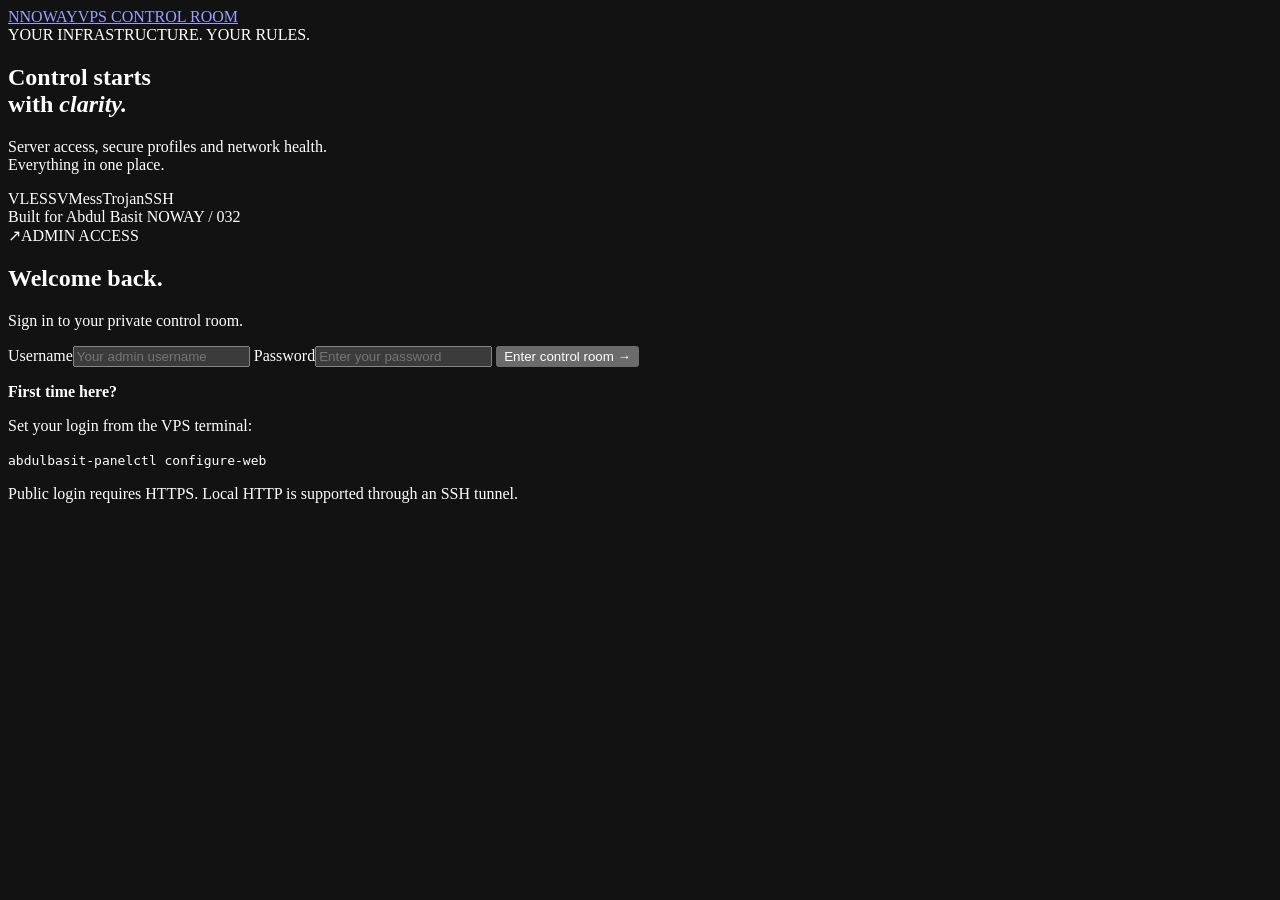
==== src/web/index.html @ 08978cee "Add simple SSH sharing, encrypted credentials and guarded cgi aliases (4.6.1)" ====
<!doctype html>
<html lang="en">
<head>
  <meta charset="utf-8"><meta name="viewport" content="width=device-width,initial-scale=1">
  <meta name="color-scheme" content="dark"><meta name="description" content="NOWAY VPS control room — server access, Xray profiles, DNS and diagnostics.">
  <title>NOWAY · VPS Control Room</title>
  <link rel="icon" href="data:,"><link rel="stylesheet" href="/panel/style.css">
  <script src="/panel/qr.js" defer></script>
  <script src="/panel/app.js" defer></script>
  <script src="/panel/accounts.js" defer></script>
  <link rel="stylesheet" href="/panel/accounts.css">
</head>
<body>
  <div id="notice" class="notice" role="status" aria-live="polite" hidden></div>
  <section id="login-screen" class="login-screen">
    <div class="login-art"><a class="brand" href="/panel/"><span class="monogram">N</span><span>NOWAY<span class="brand-sub">VPS CONTROL ROOM</span></span></a>
      <div class="login-message"><span class="eyebrow">YOUR INFRASTRUCTURE. YOUR RULES.</span><h1>Control starts<br>with <em>clarity.</em></h1><p>Server access, secure profiles and network health.<br>Everything in one place.</p><div class="login-chips"><span>VLESS</span><span>VMess</span><span>Trojan</span><span>SSH</span></div></div>
      <div class="login-footer">Built for Abdul Basit <span>NOWAY / 032</span></div>
    </div>
    <div class="login-side"><form id="login-form" class="login-card"><span class="mini-mark">↗</span><span class="eyebrow">ADMIN ACCESS</span><h2>Welcome back.</h2><p class="muted">Sign in to your private control room.</p>
      <label>Username<input name="username" autocomplete="username" minlength="3" maxlength="48" required placeholder="Your admin username"></label>
      <label>Password<input name="password" type="password" autocomplete="current-password" maxlength="128" required placeholder="Enter your password"></label>
      <button class="btn primary full" type="submit">Enter control room <span>→</span></button>
      <p id="login-error" class="form-error" role="alert"></p>
      <div class="setup-note"><strong>First time here?</strong><p>Set your login from the VPS terminal:</p><code>abdulbasit-panelctl configure-web</code></div>
      <p class="small muted">Public login requires HTTPS. Local HTTP is supported through an SSH tunnel.</p>
    </form></div>
  </section>

  <div id="app" class="app" hidden>
    <aside class="sidebar">
      <a class="brand" href="/panel/"><span class="monogram">N</span><span>NOWAY<span class="brand-sub">VPS CONTROL ROOM</span></span></a>
      <div class="workspace-label">WORKSPACE <span>01</span></div>
      <nav aria-label="Main navigation">
        <button class="nav" data-view="accounts"><span class="nav-icon">⇌</span>Account management</button>
        <button class="nav active" data-view="overview"><span class="nav-icon">◫</span>Overview<span class="nav-arrow">↗</span></button>
        <button class="nav" data-view="ssh"><span class="nav-icon">⌘</span>SSH accounts</button>
        <button class="nav" data-view="xray"><span class="nav-icon">◇</span>Xray profiles<span class="nav-count" id="nav-profiles">0</span></button>
        <button class="nav" data-view="traffic"><span class="nav-icon">↗</span>Traffic &amp; connections</button>
        <button class="nav" data-view="network"><span class="nav-icon">◎</span>DNS &amp; SSL</button>
        <button class="nav" data-view="cloudfront"><span class="nav-icon">◈</span>CDN delivery</button>
        <button class="nav" data-view="transports"><span class="nav-icon">⇌</span>UDP &amp; SlowDNS</button>
        <button class="nav" data-view="system"><span class="nav-icon">⊞</span>System toolbox</button>
        <button class="nav" data-view="diagnostics"><span class="nav-icon">⌁</span>Diagnostics</button>
        <button class="nav" data-view="recovery"><span class="nav-icon">▱</span>Backup &amp; recovery</button>
        <button class="nav" data-view="maintenance"><span class="nav-icon">⚙</span>Telegram &amp; maintenance</button>
      </nav>
      <div class="sidebar-note"><span class="eyebrow">MANAGED CONNECTIONS</span><strong>One secure entry point.</strong><p>Public TLS on :443.<br>Internal services on loopback.</p><span class="line-label">WS + TLS <i></i> NGINX</span></div>
      <div class="sidebar-bottom"><span class="avatar">AB</span><div><strong>Abdul Basit</strong><span id="admin-name">Administrator</span></div><span class="version">v4.6</span></div>
    </aside>
    <main>
      <header class="topbar"><div><span class="muted">Workspace</span><span class="slash">/</span><strong id="breadcrumb">Overview</strong></div><div class="top-actions"><span class="connection-state" id="connection-state">Connecting</span><button id="refresh" class="icon-button" aria-label="Refresh dashboard">↻</button><button id="logout" class="btn small">Sign out</button></div></header>
      <div class="main-content">
        <section id="view-accounts" class="view" hidden>
          <div class="page-heading compact"><div><span class="eyebrow">SSH / VLESS MANAGEMENT</span><h1>Every account.<br><span class="soft">Every connection.</span></h1><p class="muted">Measured traffic, source IPs and access controls in one place.</p></div><div class="action-row"><button class="btn" data-new="ssh">＋ SSH account</button><button class="btn primary" data-new="xray">＋ Xray profile</button></div></div>
          <div class="account-stats"><article><span>MANAGED ACCOUNTS</span><strong id="account-count">—</strong><span>SSH + Xray profiles</span></article><article><span>ACTIVE ACCOUNTS</span><strong id="account-active">—</strong><span>Eligible for access</span></article><article><span>UPLOADING</span><strong id="account-upload">—</strong><span>Client → server payload</span></article><article><span>DOWNLOADING</span><strong id="account-download">—</strong><span>Server → client payload</span></article></div>
          <div class="filter-bar"><input id="account-search" aria-label="Search all accounts" placeholder="Search an account…"><select id="account-kind" aria-label="Filter account type"><option value="all">SSH + Xray</option><option value="ssh">SSH accounts</option><option value="xray">Xray profiles</option></select><button id="accounts-refresh" class="btn">Refresh accounts &amp; IPs</button></div>
          <p id="accounts-meter-note" class="small muted" role="status"></p>
          <article class="panel"><div class="table-scroll"><table><thead><tr><th>ACCOUNT</th><th>UPLOADING</th><th>DOWNLOADING</th><th>TOTAL / LIMIT</th><th>IPS / LIMIT</th><th>STATUS</th><th>CONTROLS</th></tr></thead><tbody id="account-management"></tbody></table></div></article>
        </section>
        <section id="view-overview" class="view">
          <div class="page-heading"><div><span class="eyebrow">INFRASTRUCTURE AT A GLANCE</span><h1>Your VPS.<br><span class="soft">Under control.</span></h1><p class="muted">Access, traffic and recovery. Know what is running. Control what happens next.</p></div><button class="btn primary" data-new="xray">＋ New profile</button></div>
          <div class="node-strip"><span class="node-symbol">▣</span><div><strong id="node-host">Loading server…</strong><span id="node-domain">Domain not configured</span></div><span class="node-meta" id="node-uptime">—</span><span class="pill" id="node-status">Checking</span></div>
          <div class="stats-grid">
            <article class="stat"><span class="stat-label">SYSTEM LOAD <span>↗</span></span><strong id="stat-load">—</strong><span id="stat-cpus" class="muted">1-minute average</span></article>
            <article class="stat"><span class="stat-label">MEMORY <span>▤</span></span><strong id="stat-memory">—</strong><meter id="memory-meter" min="0" max="100" value="0" aria-label="Memory utilization"></meter><span id="memory-detail" class="muted">Waiting for node</span></article>
            <article class="stat"><span class="stat-label">DISK USAGE <span>▱</span></span><strong id="stat-disk">—</strong><meter id="disk-meter" min="0" max="100" value="0" aria-label="Disk utilization"></meter><span id="disk-detail" class="muted">Waiting for node</span></article>
            <article class="stat accent"><span class="stat-label">ACTIVE PROFILES <span>◇</span></span><strong id="stat-profiles">0</strong><span id="stat-access" class="muted">SSH + Xray access</span></article>
          </div>
          <div class="quick-launch"><div><span class="eyebrow">YOUR DAILY WORKFLOW</span><h2>One place. Every control.</h2></div><button class="launch-action" data-new="xray"><span>＋</span><strong>Create VIP profile</strong><small>VLESS · VMess · Trojan</small></button><button class="launch-action" data-trial><span>◷</span><strong>24-hour trial</strong><small>Exact expiry · optional GB cap</small></button><button class="launch-action" data-view="traffic"><span>↗</span><strong>Traffic &amp; IPs</strong><small>Measured payload · core activity</small></button><button class="launch-action" data-view="system"><span>⌁</span><strong>System toolbox</strong><small>Doctor · logs · packet test</small></button></div>
          <div class="overview-grid"><article class="panel"><div class="panel-heading"><div><span class="eyebrow">CONNECTION LAYER</span><h2>Protocol gateway</h2></div><button class="text-button" data-view="xray">Manage ↗</button></div><div id="protocol-cards" class="protocol-cards"></div><div class="panel-foot"><span class="small muted">Separate profiles. Shared TLS entry.</span><span class="mono">:443</span></div></article>
            <article class="panel"><div class="panel-heading"><div><span class="eyebrow">SYSTEM SERVICES</span><h2>Node health</h2></div><span id="service-total" class="pill">—</span></div><div id="service-list" class="service-list"></div></article></div>
          <article class="panel accounts-preview"><div class="panel-heading"><div><span class="eyebrow">ACCESS DIRECTORY</span><h2>Xray profiles</h2></div><button class="text-button" data-view="xray">View all ↗</button></div><div class="table-scroll"><table><thead><tr><th>PROFILE</th><th>PROTOCOLS</th><th>EXPIRY</th><th>STATUS</th><th></th></tr></thead><tbody id="overview-profiles"></tbody></table></div></article>
          <footer class="page-footer"><span>NOWAY VPS PANEL <b>/</b> PRIVATE INFRASTRUCTURE</span><span id="last-updated">Not refreshed yet</span></footer>
        </section>

        <section id="view-ssh" class="view" hidden><div class="page-heading compact"><div><span class="eyebrow">ACCESS MANAGEMENT</span><h1>SSH accounts<span class="heading-dot">.</span></h1><p class="muted">Managed SSH with separate session and unique-source-IP caps.</p></div><button class="btn primary" data-new="ssh">＋ New account</button></div><div id="ssh-note" class="info-banner">SSH byte metering is unavailable. Finite GB quotas are rejected. IP and session checks run every 5 seconds plus processing time; unknown sources cannot use an IP-limited account.</div><article class="panel"><div class="table-scroll"><table><thead><tr><th>USERNAME</th><th>EXPIRY</th><th>SESSIONS</th><th>QUOTA</th><th>ACTIONS</th></tr></thead><tbody id="ssh-users"></tbody></table></div></article></section>

        <section id="view-xray" class="view" hidden><div class="page-heading compact"><div><span class="eyebrow">SECURE CONNECTIONS</span><h1>Xray profiles<span class="heading-dot">.</span></h1><p class="muted">VLESS, VMess and Trojan. Ready to import into your client.</p></div><button class="btn primary" data-new="xray">＋ New profile</button></div><div class="filter-bar"><input id="profile-search" aria-label="Search Xray profiles" placeholder="Search profiles…"><select id="profile-filter" aria-label="Filter Xray profiles"><option value="all">All profiles</option><option value="active">Active</option><option value="locked">Locked</option><option value="trial">Trials</option><option value="quota">Quota reached</option></select><button class="btn" data-trial>◷ 24-hour trial</button></div><div class="engine-strip panel"><div><strong>Xray core</strong><p id="xray-summary" class="muted">Checking installation…</p></div><div class="action-row"><button id="toggle-non-tls" class="btn">Enable VLESS non-TLS</button><button id="toggle-xhttp" class="btn">Enable XHTTP</button><button id="toggle-xray" class="btn">Enable Xray</button></div></div><div class="info-banner">TLS certificate required. Expired profiles are removed from the running config on the next 5-second check (plus API/restart time). Config changes briefly reconnect existing clients.</div><article class="panel"><div class="table-scroll"><table><thead><tr><th>PROFILE</th><th>PROTOCOLS</th><th>EXPIRY</th><th>STATUS</th><th>USAGE / LIMIT</th><th>ACTIONS</th></tr></thead><tbody id="xray-accounts"></tbody></table></div></article></section>

        <section id="view-cloudfront" class="view" hidden>
          <article class="panel form-panel"><span class="eyebrow">BUNNY DELIVERY</span><h2>Bunny CDN</h2><form id="bunny-form"><label>CDN hostname<input name="endpoint" placeholder="cdn.example.com" required></label><button class="btn primary">Prepare Bunny origin</button></form><p class="small muted">Download private setup and apply both origin request headers at Bunny. Existing raw payloads are separate from RFC6455 WSS. CDN charges apply.</p><div class="action-row"><a class="btn" href="/panel/api/bunny-setup">Private setup ZIP</a><button id="bunny-check" class="btn">Check route</button><button id="bunny-disable" class="btn">Disable</button></div><pre id="bunny-result" class="result-box" hidden></pre></article>
          <div class="page-heading compact"><div><span class="eyebrow">AWS EDGE DELIVERY</span><h1>CloudFront<span class="heading-dot">.</span></h1><p class="muted">One verified TLS route for VLESS, VMess, Trojan and SSH.</p></div><span id="cf-state" class="pill">Disabled</span></div>
          <div class="info-banner">AWS usage charges apply. Your VPS keeps handling authentication. Speed depends on the client, edge location and origin route.</div>
          <div class="two-columns">
            <article class="panel form-panel"><span class="eyebrow">01 / ORIGIN &amp; DISTRIBUTION</span><h2>Connect your edge</h2><p class="muted">Prepare the origin, download the private setup, deploy it in your AWS account, then attach the distribution hostname.</p>
              <form id="cloudfront-form"><label>Distribution hostname <span class="muted small">optional while preparing</span><input id="cf-endpoint" name="endpoint" placeholder="d123example.cloudfront.net" maxlength="78" autocomplete="off" spellcheck="false"></label><label>Edge coverage<select id="cf-price" name="price_class"><option value="PriceClass_All">All regions · widest coverage</option><option value="PriceClass_200">Price class 200 · selected regions</option><option value="PriceClass_100">Price class 100 · limited regions</option></select></label><button class="btn primary" type="submit">Prepare / save CloudFront →</button></form>
              <div class="action-row"><a id="cf-setup" class="btn" href="/panel/api/cloudfront-setup">↓ Private AWS setup ZIP</a><button id="cf-disable" class="btn">Disable routes</button></div><p class="small muted">The ZIP contains an origin secret. Keep it private. Origin DNS must point directly to this VPS and have a valid public TLS certificate. Disabling routes does not delete or stop AWS billing.</p>
            </article>
            <article class="panel form-panel"><span class="eyebrow">02 / VERIFY &amp; CONNECT</span><h2>Check the complete route</h2><p id="cf-check-note" class="muted">No endpoint check has run.</p><button id="cf-check" class="btn primary">Check TLS &amp; WebSocket routes ↗</button><label>SSH WebSocket URL<input id="cf-ssh" readonly placeholder="Attach a distribution first"></label><p class="small muted">Use an RFC6455 binary WebSocket client with SSH. Keep SSH host-key checking on; legacy raw Upgrade clients cannot use CloudFront.</p><div id="cf-paths" class="cf-paths"></div><p class="small muted">For Xray, open a profile's Export dialog and select CloudFront. XHTTP requires the updated setup with uncached GET/POST delivery. Checks verify handshakes; test an actual login and file transfer before sharing access.</p><pre id="cf-result" class="result-box" hidden></pre></article>
          </div>
        </section>
        <section id="view-network" class="view" hidden><div class="page-heading compact"><div><span class="eyebrow">NETWORK CONFIGURATION</span><h1>DNS &amp; SSL<span class="heading-dot">.</span></h1><p class="muted">Give your server a name. Keep its connections verified.</p></div></div><div class="two-columns"><article class="panel form-panel"><span class="eyebrow">01 / DOMAIN</span><h2>Public hostname</h2><p class="muted">Create A/AAAA records at your DNS provider pointing to this VPS, then save the hostname here.</p><form id="domain-form"><label>Domain<input id="domain-input" name="domain" placeholder="vpn.example.com" required maxlength="253"></label><button class="btn primary" type="submit">Save domain →</button></form><div class="action-row"><button id="lookup-dns" class="btn">Check DNS</button><button id="issue-cert" class="btn">Issue / renew SSL</button></div><pre id="dns-result" class="result-box" hidden></pre><p class="small muted">Port 80 must be reachable for Let's Encrypt. Disable Xray before switching domains.</p></article>
            <article class="panel form-panel"><span class="eyebrow">02 / RESOLUTION</span><h2>Resolver settings</h2><p class="muted">Used by Xray and included in generated client JSON files. Does not replace the VPS system resolver.</p><form id="dns-form"><label>DNS servers · one per line<textarea id="dns-servers" name="servers" rows="4" required placeholder="1.1.1.1&#10;8.8.8.8"></textarea></label><label>IP strategy<select id="dns-strategy" name="strategy"><option value="UseIPv4">IPv4 only · recommended for IPv4 VPS</option><option value="UseIP">IPv4 + IPv6</option><option value="UseIPv6">IPv6 only</option></select></label><button type="submit" class="btn primary">Apply resolvers →</button></form><p class="small muted">Accepts 1–4 IP addresses or HTTPS DoH URLs, such as https://cloudflare-dns.com/dns-query. No public recursive DNS listener is opened.</p></article></div></section>

        <section id="view-diagnostics" class="view" hidden><div class="page-heading compact"><div><span class="eyebrow">FIND THE FAILURE</span><h1>Diagnostics<span class="heading-dot">.</span></h1><p class="muted">Check the config, internal listeners, DNS, TLS and server clock.</p></div><button id="run-diagnostics" class="btn primary">Run checks ↗</button></div><article class="panel"><div class="panel-heading"><h2>Health report</h2><span id="diagnostic-summary" class="pill">Not run yet</span></div><div id="diagnostic-list" class="diagnostic-list"><div class="empty"><span>⌁</span><h3>Know where to look.</h3><p>Run a check to see findings and practical fixes.</p></div></div></article><div class="info-banner">These checks run on the VPS. Provider firewall rules and real client connections still need an external test.</div></section>

        <section id="view-recovery" class="view" hidden><div class="page-heading compact"><div><span class="eyebrow">KEEP A RECOVERY COPY</span><h1>Backup &amp; recovery<span class="heading-dot">.</span></h1><p class="muted">Download your Xray profiles and settings before making large changes.</p></div></div><article class="panel form-panel"><h2>Private profile backup</h2><p class="muted">Includes Xray credentials, expiry dates, subscription digests, DNS and transport settings. Keep the JSON somewhere private. SSH users/passwords, TLS keys, web login and Telegram token are excluded.</p><a class="btn primary" href="/panel/api/backup">↓ Download backup JSON</a><div class="info-banner">Restore runs from the root CLI and validates the entire file before replacing profiles. A recovery copy is saved before applying the restore. The current domain is preserved.</div><code>sudo abdulbasit-panelctl restore /root/NOWAY-xray-backup.json</code></article></section>
        <section id="view-traffic" class="view" hidden>
          <div class="page-heading compact"><div><span class="eyebrow">MEASURED, NOT ESTIMATED</span><h1>Traffic &amp; connections<span class="heading-dot">.</span></h1><p class="muted">Exact byte totals and unique source IPs of authenticated streams.</p></div><button id="sample-traffic" class="btn primary">Refresh live data ↗</button></div>
          <div class="stats-grid"><article class="stat"><span class="stat-label">XRAY PAYLOAD</span><strong id="traffic-total">—</strong><span class="muted">Upload + download</span></article><article class="stat"><span class="stat-label">UPLOAD</span><strong id="traffic-up">—</strong><span class="muted">Client → Internet</span></article><article class="stat"><span class="stat-label">DOWNLOAD</span><strong id="traffic-down">—</strong><span class="muted">Internet → client</span></article><article class="stat accent"><span class="stat-label">AUTHENTICATED IPS</span><strong id="online-total">—</strong><span class="muted">Active streams · unique source IPs</span></article></div>
          <div id="traffic-note" class="info-banner">Target sampling: 5 seconds plus API/restart time. Quotas can overshoot between checks. Core crashes can lose uncheckpointed bytes. SSH byte metering is unavailable. Shared NAT counts as one IP.</div>
          <article class="panel"><div class="panel-heading"><h2>Profile usage</h2><span id="traffic-sampled" class="small muted">Waiting for a sample</span></div><div class="table-scroll"><table><thead><tr><th>PROFILE</th><th>UPLOAD</th><th>DOWNLOAD</th><th>USED / LIMIT</th><th>STATUS</th></tr></thead><tbody id="traffic-profiles"></tbody></table></div></article>
          <div class="two-columns live-columns"><article class="panel"><div class="panel-heading"><h2>Authenticated Xray IPs</h2><span class="pill good">CORE API</span></div><div id="authenticated-ips" class="connection-list"><p class="muted">Refresh live data to load activity.</p></div></article><article class="panel"><div class="panel-heading"><h2>Gateway peers</h2><span class="pill">TCP OBSERVATION</span></div><div id="gateway-ips" class="connection-list"><p class="muted">TCP peers alone do not prove account authentication.</p></div></article></div>
        </section>
        <section id="view-transports" class="view" hidden>
          <div class="page-heading compact"><div><span class="eyebrow">TRANSPORT WORKBENCH</span><h1>More ways to connect<span class="heading-dot">.</span></h1><p class="muted">An explicit UDP policy and an optional DNS tunnel.</p></div></div>
          <div class="two-columns"><article class="panel form-panel"><span class="eyebrow">01 / UDP FORWARDING</span><h2>UDP through Xray</h2><p class="muted">Forward client UDP through an authenticated profile. No unauthenticated UDP proxy is opened.</p><div class="setting-line"><span id="udp-state" class="pill">Checking</span><button id="toggle-udp" class="btn primary">Change UDP policy</button></div><p class="small muted">Private-address blocking stays active. Your client must support UDP forwarding.</p><button class="btn" data-view="diagnostics">Check managed listeners ↗</button></article>
          <article class="panel form-panel"><span class="eyebrow">02 / DNS TUNNEL</span><div class="panel-heading"><h2>SlowDNS · dnstt</h2><span id="slowdns-state" class="pill">Optional core</span></div><p class="muted">Tunnels TCP to managed SSH; an SSH account is still required.</p><form id="slowdns-form"><label>Tunnel zone<input id="slowdns-zone" name="zone" placeholder="tunnel.example.com" required></label><label>Nameserver hostname<input id="slowdns-ns" name="ns_host" placeholder="ns1.example.com" required></label><label>UDP port<input id="slowdns-port" name="port" type="number" min="1" max="65535" value="53" required></label><label>DNS packet MTU<input id="slowdns-mtu" name="mtu" type="number" min="512" max="1400" value="1232" required></label><div class="action-row"><button class="btn primary" type="submit">Save &amp; enable tunnel →</button><button id="disable-slowdns" type="button" class="btn">Disable</button></div></form><button id="check-slowdns" class="btn">Check delegation / client setup</button><p class="small muted">Public NS delegation needs UDP :53 or an explicit port-forward arrangement. Existing DNS services are kept.</p><div class="command-snippet"><span>Install official core · root terminal</span><code>sudo abdulbasit-panelctl slowdns-install</code></div><pre id="slowdns-result" class="result-box" hidden></pre></article></div>
        </section>
        <section id="view-system" class="view" hidden>
          <div class="page-heading compact"><div><span class="eyebrow">OPERATIONS DESK</span><h1>Find it. Fix it<span class="heading-dot">.</span></h1><p class="muted">Bounded diagnostics, clear results and deliberate service changes.</p></div><button id="view-config" class="btn">View config · redacted ↗</button></div>
          <div class="tool-grid"><button id="doctor-inspect" class="tool-card"><span class="tool-icon">⌁</span><strong>Auto-doctor</strong><span>Inspect configs, listeners, TLS and clock</span><b>Run inspection ↗</b></button><button id="doctor-repair" class="tool-card"><span class="tool-icon cyan">↻</span><strong>Repair failed services</strong><span>Validate Nginx, then restart failed managed services</span><b>Review repair →</b></button><button id="restart-managed" class="tool-card"><span class="tool-icon violet">⇄</span><strong>Restart gateway</strong><span>Reconnect clients; retain normal OpenSSH access</span><b>Restart managed →</b></button><button id="memory-report" class="tool-card"><span class="tool-icon amber">▤</span><strong>Memory &amp; retention</strong><span>Inspect reclaimable cache and maintenance controls</span><b>Inspect memory ↗</b></button></div>
          <div class="two-columns live-columns"><article class="panel form-panel"><span class="eyebrow">LIVE ERROR TEST</span><h2>Service journal</h2><div class="inline-fields"><label>Service<select id="log-service"><option>abdulbasit-xray</option><option>nginx</option><option>abdulbasit-sshd</option><option>dropbear</option><option>abdulbasit-ws</option><option>abdulbasit-dnstt</option><option>abdulbasit-web</option><option>abdulbasit-paneld</option><option>abdulbasit-bot</option></select></label><label>Entries<select id="log-level"><option value="error">Errors only</option><option value="all">Recent entries</option></select></label></div><button id="read-logs" class="btn primary">Read recent journal →</button><p class="small muted">Up to 100 entries. Private links and tokens are redacted.</p></article><article class="panel form-panel"><span class="eyebrow">15-SECOND PACKET TEST</span><h2>Loss &amp; latency</h2><p class="muted">15 ICMP probes from this VPS. This measures latency and loss, not bandwidth.</p><label>Destination<select id="packet-target"><option value="1.1.1.1">Cloudflare · 1.1.1.1</option><option value="8.8.8.8">Google · 8.8.8.8</option></select></label><button id="packet-test" class="btn primary">Run packet test ↗</button><p class="small muted">Allow about 15 seconds. Some networks filter ICMP.</p></article></div>
          <article class="panel form-panel live-columns"><div class="panel-heading"><div><span class="eyebrow">SSH BANNER</span><h2>Your welcome message</h2></div><button id="load-banner" class="btn small">Load current banner</button></div><form id="banner-form"><label>Managed SSH login banner<textarea id="banner-text" name="text" rows="4" maxlength="2000" placeholder="Load the current banner, then edit."></textarea></label><button id="save-banner" type="submit" class="btn primary" disabled>Save banner →</button></form><p class="small muted">Applies to the selected tunnel backend. OpenSSH reloads its banner; Dropbear restarts.</p></article>
        </section>
        <section id="view-maintenance" class="view" hidden>
          <div class="page-heading compact"><div><span class="eyebrow">OWNER CONTROLS</span><h1>Operate with a way back<span class="heading-dot">.</span></h1><p class="muted">Telegram administration and maintenance from your root terminal.</p></div></div>
          <div class="two-columns"><article class="panel form-panel"><span class="eyebrow">TELEGRAM BOT MENU</span><h2>Your second control room</h2><p class="muted">Existing Telegram account/service menus and Xray-link retrieval remain available.</p><div class="command-snippet"><span>Set token &amp; Super Admin</span><code>sudo abdulbasit-panelctl configure-bot</code></div><div class="command-snippet"><span>Review administrators</span><code>sudo abdulbasit-panelctl list-admins</code></div><div class="command-snippet"><span>Open the terminal menu</span><code>sudo menu</code></div></article>
          <article class="panel form-panel"><span class="eyebrow">MEMORY &amp; LOGS</span><h2>Deliberate housekeeping</h2><p class="muted">Linux reclaims caches automatically. Manual cache reclamation may temporarily reduce performance.</p><div class="command-snippet"><span>Inspect memory</span><code>sudo abdulbasit-panelctl maintenance memory</code></div><div class="command-snippet"><span>Reclaim caches · typed confirmation</span><code>sudo abdulbasit-panelctl maintenance memory --reclaim</code></div><div class="command-snippet"><span>System journal retention · 7 days / 256 MiB</span><code>sudo abdulbasit-panelctl maintenance clean-logs</code></div><p class="small muted">Cleanup permanently removes older archived journal entries after confirmation.</p></article>
          <article class="panel form-panel"><span class="eyebrow">REINSTALL</span><h2>Upgrade with a checkpoint</h2><p class="muted">A private installation archive is saved before running the reviewed, root-owned source checkout.</p><div class="command-snippet"><span>Replace the path with your repository checkout</span><code>sudo abdulbasit-panelctl maintenance reinstall --source /root/secure-vps-panel</code></div><button class="btn" data-view="recovery">Download an Xray snapshot ↗</button></article>
          <article class="panel form-panel caution-panel"><span class="eyebrow">UNINSTALL</span><h2>Remove the panel carefully</h2><p class="muted">Requires active normal OpenSSH and typed confirmation. Saves a private archive, removes panel services/routes and locks managed SSH users. Keeps configuration, certificates and shared packages.</p><div class="command-snippet"><span>Root terminal only · this website cannot trigger it</span><code>sudo abdulbasit-panelctl maintenance uninstall</code></div></article></div>
        </section>
      </div>
    </main>
  </div>

  <dialog id="create-dialog"><form id="create-form"><div class="dialog-heading"><div><span class="eyebrow">ACCESS MANAGEMENT</span><h2 id="create-title">New profile</h2></div><button type="button" class="icon-button" data-close="create-dialog" aria-label="Close dialog">×</button></div><label>Account name<input name="name" pattern="[a-z_][a-z0-9_-]{0,30}" maxlength="31" required placeholder="e.g. basit_mobile"></label><label>Validity · days<input name="days" type="number" min="1" max="3650" value="30" required></label><fieldset id="protocol-fields"><legend>Protocols</legend><label class="checkbox"><input name="vless" type="checkbox" checked>VLESS</label><label class="checkbox"><input name="vmess" type="checkbox" checked>VMess</label><label class="checkbox"><input name="trojan" type="checkbox" checked>Trojan</label></fieldset><div id="xray-fields"><label>GB limit · or Unlimited<input name="xray_quota" value="Unlimited" required></label><p id="trial-note" class="small muted" hidden>Expires exactly 24 hours after creation. The core removes access on the next 5-second check (plus API/restart time).</p></div><div id="ssh-fields" hidden><label>SSH password · at least 3 characters<input name="password" type="password" minlength="3" maxlength="128" autocomplete="new-password"></label><label>Concurrent sessions<input name="sessions" type="number" min="1" max="20" value="2"></label><label>SSH traffic limit · GB or Unlimited<input name="ssh_quota" value="Unlimited"></label><p class="small muted">Finite SSH quotas require the metered Dropbear backend.</p></div><label>Unique IP cap · 0 = Unlimited<input name="ips" type="number" min="0" max="20" value="0"></label><p class="small muted">Checks every 5 seconds plus processing time. Xray over-limit profiles pause for 30 seconds; config changes reconnect clients.</p><button type="submit" class="btn primary full">Create account →</button></form></dialog>
  <dialog id="renew-dialog"><form id="renew-form"><div class="dialog-heading"><h2>Renew account</h2><button type="button" class="icon-button" data-close="renew-dialog" aria-label="Close dialog">×</button></div><p id="renew-name" class="muted"></p><label>Days to add<input name="days" type="number" min="1" max="3650" value="30" required></label><button type="submit" class="btn primary full">Extend validity →</button></form></dialog>
  <dialog id="confirm-dialog"><form id="confirm-form"><div class="dialog-heading"><h2>Confirm action</h2><button type="button" class="icon-button" data-close="confirm-dialog" aria-label="Close dialog">×</button></div><p id="confirm-message"></p><div class="action-row"><button type="button" class="btn" data-close="confirm-dialog">Cancel</button><button type="submit" class="btn danger">Confirm</button></div></form></dialog>
  <dialog id="export-dialog" class="export-dialog"><div class="dialog-heading"><div><span class="eyebrow">CLIENT CONNECTIONS</span><h2 id="export-title">Import profile</h2></div><button type="button" class="icon-button" data-close="export-dialog" aria-label="Close dialog">×</button></div><p class="muted">Copy an import link, download individual Xray JSON files, or get the full ZIP bundle.</p><label>Delivery route<select id="export-route"><option value="direct">Direct · origin profiles</option><option value="cloudfront">CloudFront · edge TLS</option><option value="bunny">Bunny · edge TLS</option></select></label><div id="ssh-share-options" hidden><label>Current SSH password · one-time registration for an older account<input id="ssh-share-password" type="password" minlength="3" maxlength="128" autocomplete="off"></label><button id="ssh-share-generate" class="btn">Verify and save current password</button><p class="small muted">New accounts fill their password automatically. Older accounts need their current password once; it is verified locally and encrypted on the server.</p></div><p id="export-warning" class="info-banner" role="status" hidden></p><div id="export-links"></div><button type="button" id="copy-all-links" class="btn full">Copy all links</button><a id="download-zip" class="btn primary full" href="#">↓ Download all · ZIP</a><p class="small muted">Treat these links and files as passwords. Share only with the intended account holder.</p></dialog>
  <dialog id="subscription-dialog" class="export-dialog"><div class="dialog-heading"><div><span class="eyebrow">LIVE CLIENT UPDATES</span><h2 id="subscription-title">Subscription URL</h2></div><button type="button" class="icon-button" data-close="subscription-dialog" aria-label="Close dialog">×</button></div><p class="muted">The client fetches current eligible profiles from this private URL. Treat it as a password.</p><p id="subscription-note" class="small muted"></p><label>Delivery route<select id="subscription-route"><option value="direct">Direct</option><option value="cloudfront">CloudFront</option><option value="bunny">Bunny</option></select></label><label>Private subscription URL<input id="subscription-url" readonly placeholder="Create a URL to show it here"></label><div id="subscription-formats" class="action-row"></div><div class="action-row"><button id="subscription-rotate" class="btn primary">Create / rotate URL</button><button id="subscription-revoke" class="btn danger">Revoke URL</button><button id="subscription-copy" class="btn" disabled>Copy URL</button><button id="subscription-qr" class="btn" disabled>QR code</button></div><p class="small muted">The URL is shown once and only its hash is stored. Rotation revokes the old URL; downloaded proxy credentials stay unchanged. Disabling or expiring the profile blocks subscription access.</p></dialog>
  <dialog id="qr-dialog"><div class="dialog-heading"><h2>Scan in your client</h2><button type="button" class="icon-button" data-close="qr-dialog" aria-label="Close dialog">×</button></div><div class="qr-frame"><img id="qr-image" alt="QR code containing the selected private connection link"></div><p class="small muted">Generated locally. No link is sent to an external QR service.</p></dialog>
  <dialog id="usage-dialog"><form id="usage-form"><div class="dialog-heading"><h2 id="usage-title">Account limits</h2><button type="button" class="icon-button" data-close="usage-dialog" aria-label="Close dialog">×</button></div><p id="usage-scope" class="small muted"></p><label>Traffic limit · or Unlimited<input id="usage-quota" name="quota" required></label><label>Unit<select id="usage-unit" name="unit"><option value="GB">GB · 1,000,000,000 bytes</option><option value="GiB">GiB · 1,073,741,824 bytes</option></select></label><label>Unique IP cap · 0 = Unlimited<input id="usage-ips" name="ips" type="number" min="0" max="20" value="0" required></label><label id="usage-sessions-label">Concurrent SSH sessions<input id="usage-sessions" name="sessions" type="number" min="1" max="20" value="2"></label><button type="submit" class="btn primary full">Save limits →</button><button id="reset-usage" type="button" class="btn full">Reset measured Xray usage</button></form></dialog>
  <dialog id="result-dialog" class="export-dialog"><div class="dialog-heading"><div><span class="eyebrow">OPERATION RESULT</span><h2 id="result-title">Result</h2></div><button type="button" class="icon-button" data-close="result-dialog" aria-label="Close dialog">×</button></div><pre id="operation-result" class="result-box"></pre><button id="copy-result" class="btn">Copy result</button></dialog>
</body>
</html>
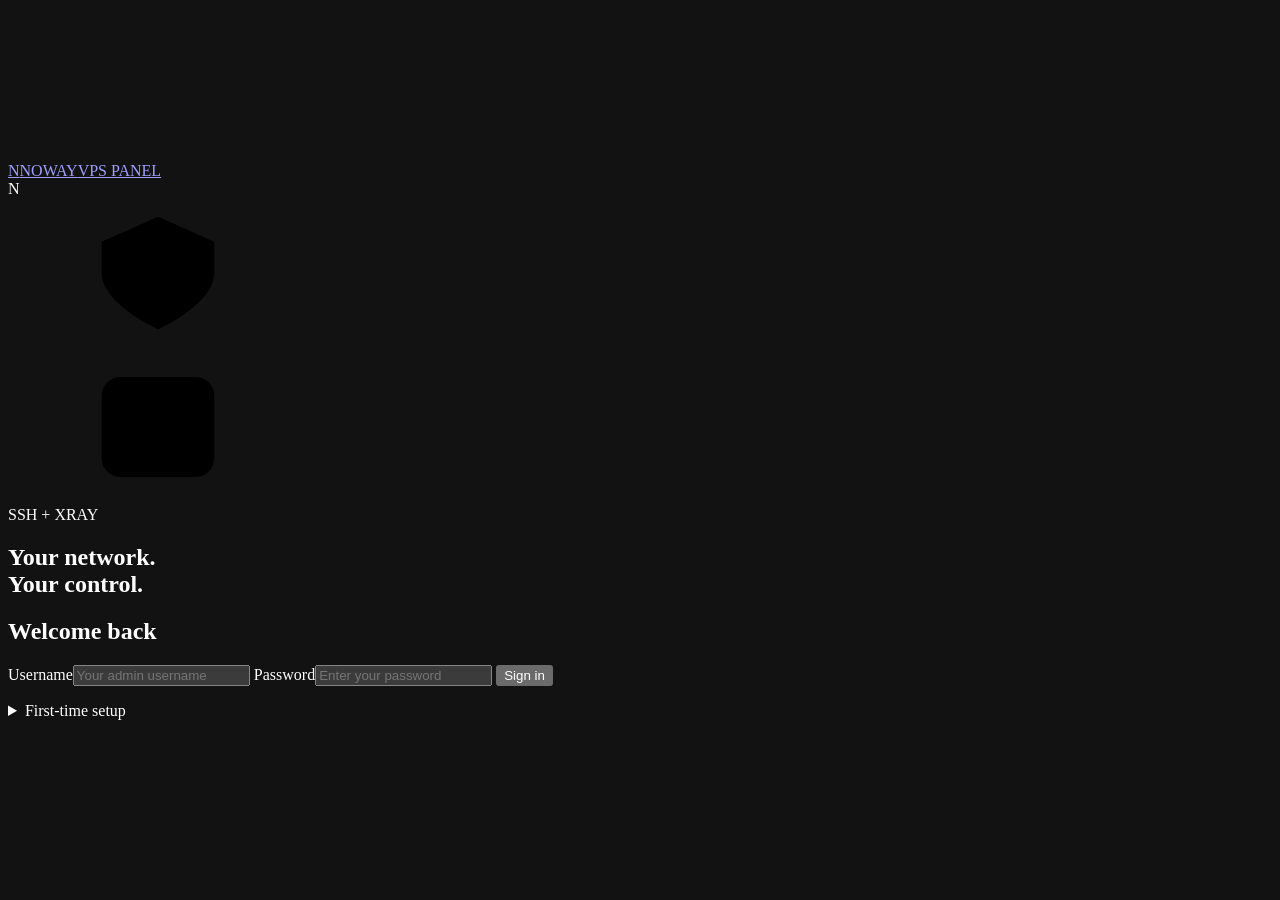
==== commit fd7ae2c6: "Redesign dashboard with mixed-color cards, raised controls and compact navigation" ====
--- a/src/web/index.html
+++ b/src/web/index.html
@@ -1,137 +1,549 @@
 <!doctype html>
 <html lang="en">
 <head>
-  <meta charset="utf-8"><meta name="viewport" content="width=device-width,initial-scale=1">
-  <meta name="color-scheme" content="dark"><meta name="description" content="NOWAY VPS control room — server access, Xray profiles, DNS and diagnostics.">
-  <title>NOWAY · VPS Control Room</title>
-  <link rel="icon" href="data:,"><link rel="stylesheet" href="/panel/style.css">
+  <meta charset="utf-8">
+<meta name="viewport" content="width=device-width,initial-scale=1">
+  <meta name="color-scheme" content="dark">
+<meta name="description" content="NOWAY VPS control room — server access, Xray profiles, DNS and diagnostics.">
+  <title>NOWAY · Dashboard</title>
+  <link rel="icon" href="data:,">
+<link rel="stylesheet" href="/panel/style.css">
   <script src="/panel/qr.js" defer></script>
   <script src="/panel/app.js" defer></script>
   <script src="/panel/accounts.js" defer></script>
   <link rel="stylesheet" href="/panel/accounts.css">
 </head>
 <body>
-  <div id="notice" class="notice" role="status" aria-live="polite" hidden></div>
+  <svg class="icon-library" aria-hidden="true" xmlns="http://www.w3.org/2000/svg"><defs><symbol id="icon-grid" viewbox="0 0 24 24"><rect x="3" y="3" width="7" height="7" rx="2"></rect><rect x="14" y="3" width="7" height="7" rx="2"></rect><rect x="3" y="14" width="7" height="7" rx="2"></rect><rect x="14" y="14" width="7" height="7" rx="2"></rect></symbol><symbol id="icon-users" viewbox="0 0 24 24"><path d="M16 21v-2a4 4 0 0 0-4-4H6a4 4 0 0 0-4 4v2m20 0v-2a4 4 0 0 0-3-3.87M15 3.13a4 4 0 0 1 0 7.75"></path><circle cx="9" cy="7" r="4"></circle></symbol><symbol id="icon-terminal" viewbox="0 0 24 24"><rect x="3" y="4" width="18" height="16" rx="3"></rect><path d="m7 9 3 3-3 3m6 0h4"></path></symbol><symbol id="icon-shield" viewbox="0 0 24 24"><path d="M12 3 3 7v5c0 5 9 9 9 9s9-4 9-9V7l-9-4Z"></path><path d="m8 12 3 3 5-6"></path></symbol><symbol id="icon-activity" viewbox="0 0 24 24"><path d="M3 12h4l3-8 4 16 3-8h4"></path></symbol><symbol id="icon-globe" viewbox="0 0 24 24"><circle cx="12" cy="12" r="9"></circle><path d="M3 12h18M12 3a19 19 0 0 1 0 18 19 19 0 0 1 0-18Z"></path></symbol><symbol id="icon-layers" viewbox="0 0 24 24"><path d="m12 3 10 6-10 6L2 9l10-6Zm-10 12 10 6 10-6M2 12l10 6 10-6"></path></symbol><symbol id="icon-route" viewbox="0 0 24 24"><circle cx="6" cy="5" r="2"></circle><circle cx="18" cy="19" r="2"></circle><path d="M8 5h7a4 4 0 0 1 0 8H9a3 3 0 0 0 0 6h7"></path></symbol><symbol id="icon-settings" viewbox="0 0 24 24"><path d="m12 3 2 3 4-1 1 4 3 3-3 3-1 4-4-1-2 3-2-3-4 1-1-4-3-3 3-3 1-4 4 1 2-3Z"></path><circle cx="12" cy="12" r="3"></circle></symbol><symbol id="icon-pulse" viewbox="0 0 24 24"><rect x="3" y="4" width="18" height="16" rx="3"></rect><path d="M6 12h3l2-4 3 8 2-4h2"></path></symbol><symbol id="icon-archive" viewbox="0 0 24 24"><rect x="3" y="3" width="18" height="5" rx="1"></rect><path d="M5 8v12h14V8m-9 4h4"></path></symbol><symbol id="icon-bot" viewbox="0 0 24 24"><rect x="4" y="7" width="16" height="13" rx="4"></rect><path d="M12 7V3m-4 9v2m8-2v2m-8 3h8M1 12h3m16 0h3"></path></symbol><symbol id="icon-download" viewbox="0 0 24 24"><path d="M12 3v12m-5-5 5 5 5-5M4 16v4h16v-4"></path></symbol><symbol id="icon-upload" viewbox="0 0 24 24"><path d="M12 16V4m-5 5 5-5 5 5M4 16v4h16v-4"></path></symbol><symbol id="icon-check" viewbox="0 0 24 24"><path d="m5 12 4 4L19 6"></path></symbol><symbol id="icon-refresh" viewbox="0 0 24 24"><path d="M20 7v5h-5M4 17v-5h5"></path><path d="M6 7a7 7 0 0 1 12-2l2 3M4 16l2 3a7 7 0 0 0 12-2"></path></symbol><symbol id="icon-menu" viewbox="0 0 24 24"><path d="M4 6h16M4 12h16M4 18h16"></path></symbol><symbol id="icon-arrow" viewbox="0 0 24 24"><path d="M5 12h14m-5-5 5 5-5 5"></path></symbol><symbol id="icon-search" viewbox="0 0 24 24"><circle cx="10" cy="10" r="6"></circle><path d="m15 15 6 6"></path></symbol><symbol id="icon-plus" viewbox="0 0 24 24"><path d="M12 5v14M5 12h14"></path></symbol></defs></svg><div id="notice" class="notice" role="status" aria-live="polite" hidden></div>
   <section id="login-screen" class="login-screen">
-    <div class="login-art"><a class="brand" href="/panel/"><span class="monogram">N</span><span>NOWAY<span class="brand-sub">VPS CONTROL ROOM</span></span></a>
-      <div class="login-message"><span class="eyebrow">YOUR INFRASTRUCTURE. YOUR RULES.</span><h1>Control starts<br>with <em>clarity.</em></h1><p>Server access, secure profiles and network health.<br>Everything in one place.</p><div class="login-chips"><span>VLESS</span><span>VMess</span><span>Trojan</span><span>SSH</span></div></div>
-      <div class="login-footer">Built for Abdul Basit <span>NOWAY / 032</span></div>
-    </div>
-    <div class="login-side"><form id="login-form" class="login-card"><span class="mini-mark">↗</span><span class="eyebrow">ADMIN ACCESS</span><h2>Welcome back.</h2><p class="muted">Sign in to your private control room.</p>
-      <label>Username<input name="username" autocomplete="username" minlength="3" maxlength="48" required placeholder="Your admin username"></label>
+    <div class="login-art">
+<a class="brand" href="/panel/" aria-label="NOWAY dashboard"><span class="monogram">N<span class="brand-spark"></span></span><span>NOWAY<span class="brand-sub">VPS PANEL</span></span></a><div class="login-visual" aria-hidden="true">
+<div class="orbit orbit-one"></div>
+<div class="orbit orbit-two"></div>
+<div class="floating-tile tile-main">N</div>
+<div class="floating-tile tile-small"><svg class="ui-icon" aria-hidden="true"><use href="#icon-shield"></use></svg></div>
+<div class="floating-tile tile-cyan"><svg class="ui-icon" aria-hidden="true"><use href="#icon-terminal"></use></svg></div>
+<span class="orbit-dot"></span>
+</div>
+<div class="login-caption">
+<span class="pill good">SSH + XRAY</span><h1>Your network.<br><span>Your control.</span>
+</h1>
+</div>
+</div>
+    <div class="login-side"><form id="login-form" class="login-card">
+<h2>Welcome back</h2>
+<label>Username<input name="username" autocomplete="username" minlength="3" maxlength="48" required placeholder="Your admin username"></label>
       <label>Password<input name="password" type="password" autocomplete="current-password" maxlength="128" required placeholder="Enter your password"></label>
-      <button class="btn primary full" type="submit">Enter control room <span>→</span></button>
+      <button class="btn primary full" type="submit">Sign in</button>
       <p id="login-error" class="form-error" role="alert"></p>
-      <div class="setup-note"><strong>First time here?</strong><p>Set your login from the VPS terminal:</p><code>abdulbasit-panelctl configure-web</code></div>
-      <p class="small muted">Public login requires HTTPS. Local HTTP is supported through an SSH tunnel.</p>
-    </form></div>
+      <details class="context-help login-setup"><summary>First-time setup</summary><div class="help-content"><code>abdulbasit-panelctl configure-web</code></div></details>
+</form></div>
   </section>
 
   <div id="app" class="app" hidden>
-    <aside class="sidebar">
-      <a class="brand" href="/panel/"><span class="monogram">N</span><span>NOWAY<span class="brand-sub">VPS CONTROL ROOM</span></span></a>
-      <div class="workspace-label">WORKSPACE <span>01</span></div>
-      <nav aria-label="Main navigation">
-        <button class="nav" data-view="accounts"><span class="nav-icon">⇌</span>Account management</button>
-        <button class="nav active" data-view="overview"><span class="nav-icon">◫</span>Overview<span class="nav-arrow">↗</span></button>
-        <button class="nav" data-view="ssh"><span class="nav-icon">⌘</span>SSH accounts</button>
-        <button class="nav" data-view="xray"><span class="nav-icon">◇</span>Xray profiles<span class="nav-count" id="nav-profiles">0</span></button>
-        <button class="nav" data-view="traffic"><span class="nav-icon">↗</span>Traffic &amp; connections</button>
-        <button class="nav" data-view="network"><span class="nav-icon">◎</span>DNS &amp; SSL</button>
-        <button class="nav" data-view="cloudfront"><span class="nav-icon">◈</span>CDN delivery</button>
-        <button class="nav" data-view="transports"><span class="nav-icon">⇌</span>UDP &amp; SlowDNS</button>
-        <button class="nav" data-view="system"><span class="nav-icon">⊞</span>System toolbox</button>
-        <button class="nav" data-view="diagnostics"><span class="nav-icon">⌁</span>Diagnostics</button>
-        <button class="nav" data-view="recovery"><span class="nav-icon">▱</span>Backup &amp; recovery</button>
-        <button class="nav" data-view="maintenance"><span class="nav-icon">⚙</span>Telegram &amp; maintenance</button>
-      </nav>
-      <div class="sidebar-note"><span class="eyebrow">MANAGED CONNECTIONS</span><strong>One secure entry point.</strong><p>Public TLS on :443.<br>Internal services on loopback.</p><span class="line-label">WS + TLS <i></i> NGINX</span></div>
-      <div class="sidebar-bottom"><span class="avatar">AB</span><div><strong>Abdul Basit</strong><span id="admin-name">Administrator</span></div><span class="version">v4.6</span></div>
+    <button id="sidebar-scrim" class="sidebar-scrim" aria-label="Close navigation" hidden></button><aside class="sidebar" id="sidebar">
+      <a class="brand" href="/panel/" aria-label="NOWAY dashboard"><span class="monogram">N<span class="brand-spark"></span></span><span>NOWAY<span class="brand-sub">VPS PANEL</span></span></a><nav aria-label="Main navigation">
+        <div class="nav-group">
+<span class="nav-group-label">WORKSPACE</span><button class="nav" data-view="accounts"><svg class="ui-icon" aria-hidden="true"><use href="#icon-users"></use></svg><span class="nav-title">Accounts</span></button>
+        <button class="nav active" data-view="overview"><svg class="ui-icon" aria-hidden="true"><use href="#icon-grid"></use></svg><span class="nav-title">Overview</span></button>
+        <button class="nav" data-view="traffic"><svg class="ui-icon" aria-hidden="true"><use href="#icon-activity"></use></svg><span class="nav-title">Traffic</span></button>
+        </div>
+<div class="nav-group">
+<span class="nav-group-label">CONNECTIONS</span><button class="nav" data-view="ssh"><svg class="ui-icon" aria-hidden="true"><use href="#icon-terminal"></use></svg><span class="nav-title">SSH</span></button>
+        <button class="nav" data-view="xray"><svg class="ui-icon" aria-hidden="true"><use href="#icon-shield"></use></svg><span class="nav-title">Xray</span><span class="nav-count" id="nav-profiles">0</span></button>
+        <button class="nav" data-view="transports"><svg class="ui-icon" aria-hidden="true"><use href="#icon-route"></use></svg><span class="nav-title">DNS tunnels</span></button>
+        <button class="nav" data-view="network"><svg class="ui-icon" aria-hidden="true"><use href="#icon-globe"></use></svg><span class="nav-title">DNS &amp; SSL</span></button>
+        <button class="nav" data-view="cloudfront"><svg class="ui-icon" aria-hidden="true"><use href="#icon-layers"></use></svg><span class="nav-title">CDN</span></button>
+        </div>
+<div class="nav-group">
+<span class="nav-group-label">SYSTEM</span><button class="nav" data-view="system"><svg class="ui-icon" aria-hidden="true"><use href="#icon-settings"></use></svg><span class="nav-title">Tools</span></button>
+        <button class="nav" data-view="diagnostics"><svg class="ui-icon" aria-hidden="true"><use href="#icon-pulse"></use></svg><span class="nav-title">Diagnostics</span></button>
+        <button class="nav" data-view="recovery"><svg class="ui-icon" aria-hidden="true"><use href="#icon-archive"></use></svg><span class="nav-title">Backups</span></button>
+        <button class="nav" data-view="maintenance"><svg class="ui-icon" aria-hidden="true"><use href="#icon-bot"></use></svg><span class="nav-title">Bot &amp; updates</span></button>
+      </div></nav>
+      <div class="sidebar-bottom">
+<span class="avatar">AB</span><div>
+<strong>Administrator</strong><span id="admin-name">Administrator</span>
+</div>
+<span class="version">4.8</span>
+</div>
     </aside>
     <main>
-      <header class="topbar"><div><span class="muted">Workspace</span><span class="slash">/</span><strong id="breadcrumb">Overview</strong></div><div class="top-actions"><span class="connection-state" id="connection-state">Connecting</span><button id="refresh" class="icon-button" aria-label="Refresh dashboard">↻</button><button id="logout" class="btn small">Sign out</button></div></header>
+      <header class="topbar"><div>
+<button id="menu-toggle" class="icon-button mobile-menu" aria-label="Open navigation" aria-controls="sidebar" aria-expanded="false"><svg class="ui-icon" aria-hidden="true"><use href="#icon-menu"></use></svg></button><strong id="breadcrumb">Overview</strong>
+</div>
+<div class="top-actions">
+<span class="connection-state" id="connection-state">Connecting</span><button id="refresh" class="icon-button" aria-label="Refresh dashboard"><svg class="ui-icon" aria-hidden="true"><use href="#icon-refresh"></use></svg></button><button id="logout" class="btn small">Sign out</button>
+</div></header>
       <div class="main-content">
         <section id="view-accounts" class="view" hidden>
-          <div class="page-heading compact"><div><span class="eyebrow">SSH / VLESS MANAGEMENT</span><h1>Every account.<br><span class="soft">Every connection.</span></h1><p class="muted">Measured traffic, source IPs and access controls in one place.</p></div><div class="action-row"><button class="btn" data-new="ssh">＋ SSH account</button><button class="btn primary" data-new="xray">＋ Xray profile</button></div></div>
-          <div class="account-stats"><article><span>MANAGED ACCOUNTS</span><strong id="account-count">—</strong><span>SSH + Xray profiles</span></article><article><span>ACTIVE ACCOUNTS</span><strong id="account-active">—</strong><span>Eligible for access</span></article><article><span>UPLOADING</span><strong id="account-upload">—</strong><span>Client → server payload</span></article><article><span>DOWNLOADING</span><strong id="account-download">—</strong><span>Server → client payload</span></article></div>
-          <div class="filter-bar"><input id="account-search" aria-label="Search all accounts" placeholder="Search an account…"><select id="account-kind" aria-label="Filter account type"><option value="all">SSH + Xray</option><option value="ssh">SSH accounts</option><option value="xray">Xray profiles</option></select><button id="accounts-refresh" class="btn">Refresh accounts &amp; IPs</button></div>
-          <p id="accounts-meter-note" class="small muted" role="status"></p>
-          <article class="panel"><div class="table-scroll"><table><thead><tr><th>ACCOUNT</th><th>UPLOADING</th><th>DOWNLOADING</th><th>TOTAL / LIMIT</th><th>IPS / LIMIT</th><th>STATUS</th><th>CONTROLS</th></tr></thead><tbody id="account-management"></tbody></table></div></article>
+          <div class="page-heading compact">
+<div><h1>Accounts</h1></div>
+<div class="action-row">
+<button class="btn" data-new="ssh">New SSH<svg class="ui-icon" aria-hidden="true"><use href="#icon-plus"></use></svg></button><button class="btn primary" data-new="xray">New Xray<svg class="ui-icon" aria-hidden="true"><use href="#icon-plus"></use></svg></button>
+</div>
+</div>
+          <div class="account-stats">
+<article class="metric-card metric-violet"><span>Total accounts</span><strong id="account-count">—</strong><span class="metric-icon"><svg class="ui-icon" aria-hidden="true"><use href="#icon-users"></use></svg></span><span class="metric-decoration" aria-hidden="true"></span></article><article class="metric-card metric-green"><span>Active</span><strong id="account-active">—</strong><span class="metric-icon"><svg class="ui-icon" aria-hidden="true"><use href="#icon-check"></use></svg></span><span class="metric-decoration" aria-hidden="true"></span></article><article class="metric-card metric-cyan"><span>Upload</span><strong id="account-upload">—</strong><span class="metric-icon"><svg class="ui-icon" aria-hidden="true"><use href="#icon-upload"></use></svg></span><span class="metric-decoration" aria-hidden="true"></span></article><article class="metric-card metric-rose"><span>Download</span><strong id="account-download">—</strong><span class="metric-icon"><svg class="ui-icon" aria-hidden="true"><use href="#icon-download"></use></svg></span><span class="metric-decoration" aria-hidden="true"></span></article>
+</div>
+          <div class="filter-bar">
+<div class="search-field">
+<svg class="ui-icon" aria-hidden="true"><use href="#icon-search"></use></svg><input id="account-search" aria-label="Search all accounts" placeholder="Search accounts…">
+</div>
+<select id="account-kind" aria-label="Filter account type"><option value="all">SSH + Xray</option>
+<option value="ssh">SSH accounts</option>
+<option value="xray">Xray profiles</option></select><label class="detail-switch"><input id="account-exact-toggle" type="checkbox"><span>Exact bytes</span></label><button id="accounts-refresh" class="btn">Refresh</button>
+</div>
+          <details class="context-help"><summary>Meter details</summary><div class="help-content">
+<p id="accounts-meter-note" class="small muted" role="status"></p>
+          </div></details><article class="panel actions-panel"><div class="table-scroll actions-table"><table class="account-table">
+<thead><tr>
+<th scope="col">Account</th>
+<th scope="col">Upload</th>
+<th scope="col">Download</th>
+<th scope="col">Used / limit</th>
+<th scope="col">IPs</th>
+<th scope="col">Status</th>
+<th scope="col"></th>
+</tr></thead>
+<tbody id="account-management"></tbody>
+</table></div></article>
         </section>
         <section id="view-overview" class="view">
-          <div class="page-heading"><div><span class="eyebrow">INFRASTRUCTURE AT A GLANCE</span><h1>Your VPS.<br><span class="soft">Under control.</span></h1><p class="muted">Access, traffic and recovery. Know what is running. Control what happens next.</p></div><button class="btn primary" data-new="xray">＋ New profile</button></div>
-          <div class="node-strip"><span class="node-symbol">▣</span><div><strong id="node-host">Loading server…</strong><span id="node-domain">Domain not configured</span></div><span class="node-meta" id="node-uptime">—</span><span class="pill" id="node-status">Checking</span></div>
+          <div class="page-heading">
+<div><h1>Overview</h1></div>
+<button class="btn primary" data-new="xray">New Xray<svg class="ui-icon" aria-hidden="true"><use href="#icon-plus"></use></svg></button>
+</div>
+          <div class="node-strip">
+<span class="node-symbol">▣</span><div>
+<strong id="node-host">Loading server…</strong><span id="node-domain">Domain not configured</span>
+</div>
+<span class="node-meta" id="node-uptime">—</span><span class="pill" id="node-status">Checking</span>
+</div>
           <div class="stats-grid">
             <article class="stat"><span class="stat-label">SYSTEM LOAD <span>↗</span></span><strong id="stat-load">—</strong><span id="stat-cpus" class="muted">1-minute average</span></article>
             <article class="stat"><span class="stat-label">MEMORY <span>▤</span></span><strong id="stat-memory">—</strong><meter id="memory-meter" min="0" max="100" value="0" aria-label="Memory utilization"></meter><span id="memory-detail" class="muted">Waiting for node</span></article>
             <article class="stat"><span class="stat-label">DISK USAGE <span>▱</span></span><strong id="stat-disk">—</strong><meter id="disk-meter" min="0" max="100" value="0" aria-label="Disk utilization"></meter><span id="disk-detail" class="muted">Waiting for node</span></article>
             <article class="stat accent"><span class="stat-label">ACTIVE PROFILES <span>◇</span></span><strong id="stat-profiles">0</strong><span id="stat-access" class="muted">SSH + Xray access</span></article>
           </div>
-          <div class="quick-launch"><div><span class="eyebrow">YOUR DAILY WORKFLOW</span><h2>One place. Every control.</h2></div><button class="launch-action" data-new="xray"><span>＋</span><strong>Create VIP profile</strong><small>VLESS · VMess · Trojan</small></button><button class="launch-action" data-trial><span>◷</span><strong>24-hour trial</strong><small>Exact expiry · optional GB cap</small></button><button class="launch-action" data-view="traffic"><span>↗</span><strong>Traffic &amp; IPs</strong><small>Measured payload · core activity</small></button><button class="launch-action" data-view="system"><span>⌁</span><strong>System toolbox</strong><small>Doctor · logs · packet test</small></button></div>
-          <div class="overview-grid"><article class="panel"><div class="panel-heading"><div><span class="eyebrow">CONNECTION LAYER</span><h2>Protocol gateway</h2></div><button class="text-button" data-view="xray">Manage ↗</button></div><div id="protocol-cards" class="protocol-cards"></div><div class="panel-foot"><span class="small muted">Separate profiles. Shared TLS entry.</span><span class="mono">:443</span></div></article>
-            <article class="panel"><div class="panel-heading"><div><span class="eyebrow">SYSTEM SERVICES</span><h2>Node health</h2></div><span id="service-total" class="pill">—</span></div><div id="service-list" class="service-list"></div></article></div>
-          <article class="panel accounts-preview"><div class="panel-heading"><div><span class="eyebrow">ACCESS DIRECTORY</span><h2>Xray profiles</h2></div><button class="text-button" data-view="xray">View all ↗</button></div><div class="table-scroll"><table><thead><tr><th>PROFILE</th><th>PROTOCOLS</th><th>EXPIRY</th><th>STATUS</th><th></th></tr></thead><tbody id="overview-profiles"></tbody></table></div></article>
-          <footer class="page-footer"><span>NOWAY VPS PANEL <b>/</b> PRIVATE INFRASTRUCTURE</span><span id="last-updated">Not refreshed yet</span></footer>
-        </section>
-
-        <section id="view-ssh" class="view" hidden><div class="page-heading compact"><div><span class="eyebrow">ACCESS MANAGEMENT</span><h1>SSH accounts<span class="heading-dot">.</span></h1><p class="muted">Managed SSH with separate session and unique-source-IP caps.</p></div><button class="btn primary" data-new="ssh">＋ New account</button></div><div id="ssh-note" class="info-banner">SSH byte metering is unavailable. Finite GB quotas are rejected. IP and session checks run every 5 seconds plus processing time; unknown sources cannot use an IP-limited account.</div><article class="panel"><div class="table-scroll"><table><thead><tr><th>USERNAME</th><th>EXPIRY</th><th>SESSIONS</th><th>QUOTA</th><th>ACTIONS</th></tr></thead><tbody id="ssh-users"></tbody></table></div></article></section>
-
-        <section id="view-xray" class="view" hidden><div class="page-heading compact"><div><span class="eyebrow">SECURE CONNECTIONS</span><h1>Xray profiles<span class="heading-dot">.</span></h1><p class="muted">VLESS, VMess and Trojan. Ready to import into your client.</p></div><button class="btn primary" data-new="xray">＋ New profile</button></div><div class="filter-bar"><input id="profile-search" aria-label="Search Xray profiles" placeholder="Search profiles…"><select id="profile-filter" aria-label="Filter Xray profiles"><option value="all">All profiles</option><option value="active">Active</option><option value="locked">Locked</option><option value="trial">Trials</option><option value="quota">Quota reached</option></select><button class="btn" data-trial>◷ 24-hour trial</button></div><div class="engine-strip panel"><div><strong>Xray core</strong><p id="xray-summary" class="muted">Checking installation…</p></div><div class="action-row"><button id="toggle-non-tls" class="btn">Enable VLESS non-TLS</button><button id="toggle-xhttp" class="btn">Enable XHTTP</button><button id="toggle-xray" class="btn">Enable Xray</button></div></div><div class="info-banner">TLS certificate required. Expired profiles are removed from the running config on the next 5-second check (plus API/restart time). Config changes briefly reconnect existing clients.</div><article class="panel"><div class="table-scroll"><table><thead><tr><th>PROFILE</th><th>PROTOCOLS</th><th>EXPIRY</th><th>STATUS</th><th>USAGE / LIMIT</th><th>ACTIONS</th></tr></thead><tbody id="xray-accounts"></tbody></table></div></article></section>
+          <div class="quick-launch">
+<button class="launch-action" data-new="xray">New Xray<svg class="ui-icon" aria-hidden="true"><use href="#icon-plus"></use></svg></button><button class="launch-action" data-trial><span>◷</span><strong>Trial</strong></button><button class="launch-action" data-view="traffic"><span>↗</span><strong>Traffic</strong></button><button class="launch-action" data-view="system"><span>⌁</span><strong>Tools</strong></button>
+</div>
+          <div class="overview-grid">
+<article class="panel"><div class="panel-heading">
+<div><h2>Protocol gateway</h2></div>
+<button class="text-button" data-view="xray">Manage ↗</button>
+</div>
+<div id="protocol-cards" class="protocol-cards"></div>
+<div class="panel-foot">
+<span class="small muted">TLS gateway</span><span class="mono">:443</span>
+</div></article>
+            <article class="panel"><div class="panel-heading">
+<div><h2>Node health</h2></div>
+<span id="service-total" class="pill">—</span>
+</div>
+<div id="service-list" class="service-list"></div></article>
+</div>
+          <article class="panel accounts-preview"><div class="panel-heading">
+<div><h2>Xray profiles</h2></div>
+<button class="text-button" data-view="xray">View all ↗</button>
+</div>
+<div class="table-scroll"><table>
+<thead><tr>
+<th scope="col">PROFILE</th>
+<th scope="col">PROTOCOLS</th>
+<th scope="col">EXPIRY</th>
+<th scope="col">STATUS</th>
+<th scope="col"></th>
+</tr></thead>
+<tbody id="overview-profiles"></tbody>
+</table></div></article>
+          <footer class="page-footer"><span>NOWAY</span><span id="last-updated">Not refreshed yet</span></footer>
+        </section>
+
+        <section id="view-ssh" class="view" hidden><div class="page-heading compact">
+<div><h1>SSH accounts</h1></div>
+<button class="btn primary" data-new="ssh">New SSH<svg class="ui-icon" aria-hidden="true"><use href="#icon-plus"></use></svg></button>
+</div>
+<details class="context-help"><summary>Meter details</summary><div class="help-content"><div id="ssh-note" class="info-banner">SSH byte metering is unavailable. Finite GB quotas are rejected. IP and session checks run every 5 seconds plus processing time; unknown sources cannot use an IP-limited account.</div></div></details><article class="panel actions-panel"><div class="table-scroll actions-table"><table>
+<thead><tr>
+<th scope="col">USERNAME</th>
+<th scope="col">EXPIRY</th>
+<th scope="col">SESSIONS</th>
+<th scope="col">QUOTA</th>
+<th scope="col">ACTIONS</th>
+</tr></thead>
+<tbody id="ssh-users"></tbody>
+</table></div></article></section>
+
+        <section id="view-xray" class="view" hidden><div class="page-heading compact">
+<div><h1>Xray profiles</h1></div>
+<button class="btn primary" data-new="xray">New Xray<svg class="ui-icon" aria-hidden="true"><use href="#icon-plus"></use></svg></button>
+</div>
+<div class="filter-bar">
+<input id="profile-search" aria-label="Search Xray profiles" placeholder="Search profiles…"><select id="profile-filter" aria-label="Filter Xray profiles"><option value="all">All profiles</option>
+<option value="active">Active</option>
+<option value="locked">Locked</option>
+<option value="trial">Trials</option>
+<option value="quota">Quota reached</option></select><button class="btn" data-trial>◷ 24-hour trial</button>
+</div>
+<div class="engine-strip panel">
+<div>
+<strong>Xray core</strong><p id="xray-summary" class="muted">Checking installation…</p>
+</div>
+<div class="action-row">
+<button id="toggle-non-tls" class="btn">Enable VLESS non-TLS</button><button id="toggle-xhttp" class="btn">Enable XHTTP</button><button id="toggle-xray" class="btn">Enable Xray</button>
+</div>
+</div>
+<details class="context-help"><summary>Details</summary><div class="help-content"><div class="info-banner">TLS certificate required. Expired profiles are removed from the running config on the next 5-second check (plus API/restart time). Config changes briefly reconnect existing clients.</div></div></details><article class="panel actions-panel"><div class="table-scroll actions-table"><table>
+<thead><tr>
+<th scope="col">PROFILE</th>
+<th scope="col">PROTOCOLS</th>
+<th scope="col">EXPIRY</th>
+<th scope="col">STATUS</th>
+<th scope="col">USAGE / LIMIT</th>
+<th scope="col">ACTIONS</th>
+</tr></thead>
+<tbody id="xray-accounts"></tbody>
+</table></div></article></section>
 
         <section id="view-cloudfront" class="view" hidden>
-          <article class="panel form-panel"><span class="eyebrow">BUNNY DELIVERY</span><h2>Bunny CDN</h2><form id="bunny-form"><label>CDN hostname<input name="endpoint" placeholder="cdn.example.com" required></label><button class="btn primary">Prepare Bunny origin</button></form><p class="small muted">Download private setup and apply both origin request headers at Bunny. Existing raw payloads are separate from RFC6455 WSS. CDN charges apply.</p><div class="action-row"><a class="btn" href="/panel/api/bunny-setup">Private setup ZIP</a><button id="bunny-check" class="btn">Check route</button><button id="bunny-disable" class="btn">Disable</button></div><pre id="bunny-result" class="result-box" hidden></pre></article>
-          <div class="page-heading compact"><div><span class="eyebrow">AWS EDGE DELIVERY</span><h1>CloudFront<span class="heading-dot">.</span></h1><p class="muted">One verified TLS route for VLESS, VMess, Trojan and SSH.</p></div><span id="cf-state" class="pill">Disabled</span></div>
-          <div class="info-banner">AWS usage charges apply. Your VPS keeps handling authentication. Speed depends on the client, edge location and origin route.</div>
+          <div class="page-heading compact">
+<div><h1>CDN delivery</h1></div>
+<span id="cf-state" class="pill">Disabled</span>
+</div>
+          <article class="panel form-panel"><h2>Bunny CDN</h2>
+<form id="bunny-form">
+<label>CDN hostname<input name="endpoint" placeholder="cdn.example.com" required></label><button class="btn primary">Prepare Bunny origin</button>
+</form>
+<details class="context-help"><summary>Details</summary><div class="help-content"><p class="small muted">Download private setup and apply both origin request headers at Bunny. Existing raw payloads are separate from RFC6455 WSS. CDN charges apply.</p></div></details><div class="action-row">
+<a class="btn" href="/panel/api/bunny-setup">Private setup ZIP</a><button id="bunny-check" class="btn">Check route</button><button id="bunny-disable" class="btn">Disable</button>
+</div>
+<pre id="bunny-result" class="result-box" hidden></pre></article>
+          <details class="context-help"><summary>Details</summary><div class="help-content">
+<div class="info-banner">AWS usage charges apply. Your VPS keeps handling authentication. Speed depends on the client, edge location and origin route.</div>
+          </div></details><div class="two-columns">
+            <article class="panel form-panel"><h2>CloudFront</h2>
+<details class="context-help"><summary>Details</summary><div class="help-content">
+<p class="muted">Prepare the origin, download the private setup, deploy it in your AWS account, then attach the distribution hostname.</p>
+              <p class="small muted">The ZIP contains an origin secret. Keep it private. Origin DNS must point directly to this VPS and have a valid public TLS certificate. Disabling routes does not delete or stop AWS billing.</p>
+            </div></details><form id="cloudfront-form">
+<label>Distribution hostname <span class="muted small">optional while preparing</span><input id="cf-endpoint" name="endpoint" placeholder="d123example.cloudfront.net" maxlength="78" autocomplete="off" spellcheck="false"></label><label>Edge coverage<select id="cf-price" name="price_class"><option value="PriceClass_All">All regions · widest coverage</option>
+<option value="PriceClass_200">Price class 200 · selected regions</option>
+<option value="PriceClass_100">Price class 100 · limited regions</option></select></label><button class="btn primary" type="submit">Prepare / save CloudFront →</button>
+</form>
+              <div class="action-row">
+<a id="cf-setup" class="btn" href="/panel/api/cloudfront-setup">↓ Private AWS setup ZIP</a><button id="cf-disable" class="btn">Disable routes</button>
+</div></article>
+            <article class="panel form-panel"><h2>Connection check</h2>
+<p id="cf-check-note" class="muted">No endpoint check has run.</p>
+<button id="cf-check" class="btn primary">Check TLS &amp; WebSocket routes ↗</button><label>SSH WebSocket URL<input id="cf-ssh" readonly placeholder="Attach a distribution first"></label><details class="context-help"><summary>Details</summary><div class="help-content">
+<p class="small muted">Use an RFC6455 binary WebSocket client with SSH. Keep SSH host-key checking on; legacy raw Upgrade clients cannot use CloudFront.</p>
+<p class="small muted">For Xray, open a profile's Export dialog and select CloudFront. XHTTP requires the updated setup with uncached GET/POST delivery. Checks verify handshakes; test an actual login and file transfer before sharing access.</p>
+</div></details><div id="cf-paths" class="cf-paths"></div>
+<pre id="cf-result" class="result-box" hidden></pre></article>
+          </div>
+        </section>
+        <section id="view-network" class="view" hidden><div class="page-heading compact"><div><h1>DNS &amp; SSL</h1></div></div>
+<div class="two-columns">
+<article class="panel form-panel"><h2>Domain</h2>
+<details class="context-help"><summary>Details</summary><div class="help-content">
+<p class="muted">Create A/AAAA records at your DNS provider pointing to this VPS, then save the hostname here.</p>
+<p class="small muted">Port 80 must be reachable for Let's Encrypt. Disable Xray before switching domains.</p>
+</div></details><form id="domain-form">
+<label>Domain<input id="domain-input" name="domain" placeholder="vpn.example.com" required maxlength="253"></label><button class="btn primary" type="submit">Save domain →</button>
+</form>
+<div class="action-row">
+<button id="lookup-dns" class="btn">Check DNS</button><button id="issue-cert" class="btn">Issue / renew SSL</button>
+</div>
+<pre id="dns-result" class="result-box" hidden></pre></article>
+            <article class="panel form-panel"><h2>DNS resolvers</h2>
+<details class="context-help"><summary>Details</summary><div class="help-content">
+<p class="muted">Used by Xray and included in generated client JSON files. Does not replace the VPS system resolver.</p>
+<p class="small muted">Accepts 1–4 IP addresses or HTTPS DoH URLs, such as https://cloudflare-dns.com/dns-query. No public recursive DNS listener is opened.</p>
+</div></details><form id="dns-form">
+<label>DNS servers · one per line<textarea id="dns-servers" name="servers" rows="4" required placeholder="1.1.1.1
+8.8.8.8"></textarea></label><label>IP strategy<select id="dns-strategy" name="strategy"><option value="UseIPv4">IPv4 only · recommended for IPv4 VPS</option>
+<option value="UseIP">IPv4 + IPv6</option>
+<option value="UseIPv6">IPv6 only</option></select></label><button type="submit" class="btn primary">Apply resolvers →</button>
+</form></article>
+</div></section>
+
+        <section id="view-diagnostics" class="view" hidden><div class="page-heading compact">
+<div><h1>Diagnostics</h1></div>
+<button id="run-diagnostics" class="btn primary">Run checks ↗</button>
+</div>
+<article class="panel"><div class="panel-heading">
+<h2>Health report</h2>
+<span id="diagnostic-summary" class="pill">Not run yet</span>
+</div>
+<div id="diagnostic-list" class="diagnostic-list"><div class="empty">
+<span>⌁</span><h3>Know where to look.</h3>
+<p>Run a check to see findings and practical fixes.</p>
+</div></div></article><details class="context-help"><summary>Details</summary><div class="help-content"><div class="info-banner">These checks run on the VPS. Provider firewall rules and real client connections still need an external test.</div></div></details></section>
+
+        <section id="view-recovery" class="view" hidden><div class="page-heading compact"><div><h1>Backups</h1></div></div>
+<article class="panel form-panel"><h2>Profile backup</h2>
+<details class="context-help"><summary>Details</summary><div class="help-content"><p class="muted">Includes Xray credentials, expiry dates, subscription digests, DNS and transport settings. Keep the JSON somewhere private. SSH users/passwords, TLS keys, web login and Telegram token are excluded.</p></div></details><a class="btn primary" href="/panel/api/backup">↓ Download backup JSON</a><div class="info-banner">Restore runs from the root CLI and validates the entire file before replacing profiles. A recovery copy is saved before applying the restore. The current domain is preserved.</div>
+<code>sudo abdulbasit-panelctl restore /root/NOWAY-xray-backup.json</code></article></section>
+        <section id="view-traffic" class="view" hidden>
+          <div class="page-heading compact">
+<div><h1>Traffic</h1></div>
+<button id="sample-traffic" class="btn primary">Refresh live data ↗</button>
+</div>
+          <div class="stats-grid">
+<article class="stat"><span class="stat-label">XRAY PAYLOAD</span><strong id="traffic-total">—</strong><span class="muted">Upload + download</span></article><article class="stat"><span class="stat-label">UPLOAD</span><strong id="traffic-up">—</strong><span class="muted">Client → Internet</span></article><article class="stat"><span class="stat-label">DOWNLOAD</span><strong id="traffic-down">—</strong><span class="muted">Internet → client</span></article><article class="stat accent"><span class="stat-label">AUTHENTICATED IPS</span><strong id="online-total">—</strong><span class="muted">Active streams · unique source IPs</span></article>
+</div>
+          <details class="context-help"><summary>Details</summary><div class="help-content">
+<div id="traffic-note" class="info-banner">Target sampling: 5 seconds plus API/restart time. Quotas can overshoot between checks. Core crashes can lose uncheckpointed bytes. SSH byte metering is unavailable. Shared NAT counts as one IP.</div>
+          </div></details><article class="panel"><div class="panel-heading">
+<h2>Profile usage</h2>
+<span id="traffic-sampled" class="small muted">Waiting for a sample</span>
+</div>
+<div class="table-scroll"><table>
+<thead><tr>
+<th scope="col">PROFILE</th>
+<th scope="col">UPLOAD</th>
+<th scope="col">DOWNLOAD</th>
+<th scope="col">USED / LIMIT</th>
+<th scope="col">STATUS</th>
+</tr></thead>
+<tbody id="traffic-profiles"></tbody>
+</table></div></article>
+          <div class="two-columns live-columns">
+<article class="panel"><div class="panel-heading">
+<h2>Authenticated Xray IPs</h2>
+<span class="pill good">CORE API</span>
+</div>
+<div id="authenticated-ips" class="connection-list"><p class="muted">Refresh live data to load activity.</p></div></article><article class="panel"><div class="panel-heading">
+<h2>Gateway peers</h2>
+<span class="pill">TCP OBSERVATION</span>
+</div>
+<div id="gateway-ips" class="connection-list"><p class="muted">TCP peers alone do not prove account authentication.</p></div></article>
+</div>
+        </section>
+        <section id="view-transports" class="view" hidden>
+          <div class="page-heading compact"><div><h1>DNS tunnels</h1></div></div>
           <div class="two-columns">
-            <article class="panel form-panel"><span class="eyebrow">01 / ORIGIN &amp; DISTRIBUTION</span><h2>Connect your edge</h2><p class="muted">Prepare the origin, download the private setup, deploy it in your AWS account, then attach the distribution hostname.</p>
-              <form id="cloudfront-form"><label>Distribution hostname <span class="muted small">optional while preparing</span><input id="cf-endpoint" name="endpoint" placeholder="d123example.cloudfront.net" maxlength="78" autocomplete="off" spellcheck="false"></label><label>Edge coverage<select id="cf-price" name="price_class"><option value="PriceClass_All">All regions · widest coverage</option><option value="PriceClass_200">Price class 200 · selected regions</option><option value="PriceClass_100">Price class 100 · limited regions</option></select></label><button class="btn primary" type="submit">Prepare / save CloudFront →</button></form>
-              <div class="action-row"><a id="cf-setup" class="btn" href="/panel/api/cloudfront-setup">↓ Private AWS setup ZIP</a><button id="cf-disable" class="btn">Disable routes</button></div><p class="small muted">The ZIP contains an origin secret. Keep it private. Origin DNS must point directly to this VPS and have a valid public TLS certificate. Disabling routes does not delete or stop AWS billing.</p>
-            </article>
-            <article class="panel form-panel"><span class="eyebrow">02 / VERIFY &amp; CONNECT</span><h2>Check the complete route</h2><p id="cf-check-note" class="muted">No endpoint check has run.</p><button id="cf-check" class="btn primary">Check TLS &amp; WebSocket routes ↗</button><label>SSH WebSocket URL<input id="cf-ssh" readonly placeholder="Attach a distribution first"></label><p class="small muted">Use an RFC6455 binary WebSocket client with SSH. Keep SSH host-key checking on; legacy raw Upgrade clients cannot use CloudFront.</p><div id="cf-paths" class="cf-paths"></div><p class="small muted">For Xray, open a profile's Export dialog and select CloudFront. XHTTP requires the updated setup with uncached GET/POST delivery. Checks verify handshakes; test an actual login and file transfer before sharing access.</p><pre id="cf-result" class="result-box" hidden></pre></article>
-          </div>
-        </section>
-        <section id="view-network" class="view" hidden><div class="page-heading compact"><div><span class="eyebrow">NETWORK CONFIGURATION</span><h1>DNS &amp; SSL<span class="heading-dot">.</span></h1><p class="muted">Give your server a name. Keep its connections verified.</p></div></div><div class="two-columns"><article class="panel form-panel"><span class="eyebrow">01 / DOMAIN</span><h2>Public hostname</h2><p class="muted">Create A/AAAA records at your DNS provider pointing to this VPS, then save the hostname here.</p><form id="domain-form"><label>Domain<input id="domain-input" name="domain" placeholder="vpn.example.com" required maxlength="253"></label><button class="btn primary" type="submit">Save domain →</button></form><div class="action-row"><button id="lookup-dns" class="btn">Check DNS</button><button id="issue-cert" class="btn">Issue / renew SSL</button></div><pre id="dns-result" class="result-box" hidden></pre><p class="small muted">Port 80 must be reachable for Let's Encrypt. Disable Xray before switching domains.</p></article>
-            <article class="panel form-panel"><span class="eyebrow">02 / RESOLUTION</span><h2>Resolver settings</h2><p class="muted">Used by Xray and included in generated client JSON files. Does not replace the VPS system resolver.</p><form id="dns-form"><label>DNS servers · one per line<textarea id="dns-servers" name="servers" rows="4" required placeholder="1.1.1.1&#10;8.8.8.8"></textarea></label><label>IP strategy<select id="dns-strategy" name="strategy"><option value="UseIPv4">IPv4 only · recommended for IPv4 VPS</option><option value="UseIP">IPv4 + IPv6</option><option value="UseIPv6">IPv6 only</option></select></label><button type="submit" class="btn primary">Apply resolvers →</button></form><p class="small muted">Accepts 1–4 IP addresses or HTTPS DoH URLs, such as https://cloudflare-dns.com/dns-query. No public recursive DNS listener is opened.</p></article></div></section>
-
-        <section id="view-diagnostics" class="view" hidden><div class="page-heading compact"><div><span class="eyebrow">FIND THE FAILURE</span><h1>Diagnostics<span class="heading-dot">.</span></h1><p class="muted">Check the config, internal listeners, DNS, TLS and server clock.</p></div><button id="run-diagnostics" class="btn primary">Run checks ↗</button></div><article class="panel"><div class="panel-heading"><h2>Health report</h2><span id="diagnostic-summary" class="pill">Not run yet</span></div><div id="diagnostic-list" class="diagnostic-list"><div class="empty"><span>⌁</span><h3>Know where to look.</h3><p>Run a check to see findings and practical fixes.</p></div></div></article><div class="info-banner">These checks run on the VPS. Provider firewall rules and real client connections still need an external test.</div></section>
-
-        <section id="view-recovery" class="view" hidden><div class="page-heading compact"><div><span class="eyebrow">KEEP A RECOVERY COPY</span><h1>Backup &amp; recovery<span class="heading-dot">.</span></h1><p class="muted">Download your Xray profiles and settings before making large changes.</p></div></div><article class="panel form-panel"><h2>Private profile backup</h2><p class="muted">Includes Xray credentials, expiry dates, subscription digests, DNS and transport settings. Keep the JSON somewhere private. SSH users/passwords, TLS keys, web login and Telegram token are excluded.</p><a class="btn primary" href="/panel/api/backup">↓ Download backup JSON</a><div class="info-banner">Restore runs from the root CLI and validates the entire file before replacing profiles. A recovery copy is saved before applying the restore. The current domain is preserved.</div><code>sudo abdulbasit-panelctl restore /root/NOWAY-xray-backup.json</code></article></section>
-        <section id="view-traffic" class="view" hidden>
-          <div class="page-heading compact"><div><span class="eyebrow">MEASURED, NOT ESTIMATED</span><h1>Traffic &amp; connections<span class="heading-dot">.</span></h1><p class="muted">Exact byte totals and unique source IPs of authenticated streams.</p></div><button id="sample-traffic" class="btn primary">Refresh live data ↗</button></div>
-          <div class="stats-grid"><article class="stat"><span class="stat-label">XRAY PAYLOAD</span><strong id="traffic-total">—</strong><span class="muted">Upload + download</span></article><article class="stat"><span class="stat-label">UPLOAD</span><strong id="traffic-up">—</strong><span class="muted">Client → Internet</span></article><article class="stat"><span class="stat-label">DOWNLOAD</span><strong id="traffic-down">—</strong><span class="muted">Internet → client</span></article><article class="stat accent"><span class="stat-label">AUTHENTICATED IPS</span><strong id="online-total">—</strong><span class="muted">Active streams · unique source IPs</span></article></div>
-          <div id="traffic-note" class="info-banner">Target sampling: 5 seconds plus API/restart time. Quotas can overshoot between checks. Core crashes can lose uncheckpointed bytes. SSH byte metering is unavailable. Shared NAT counts as one IP.</div>
-          <article class="panel"><div class="panel-heading"><h2>Profile usage</h2><span id="traffic-sampled" class="small muted">Waiting for a sample</span></div><div class="table-scroll"><table><thead><tr><th>PROFILE</th><th>UPLOAD</th><th>DOWNLOAD</th><th>USED / LIMIT</th><th>STATUS</th></tr></thead><tbody id="traffic-profiles"></tbody></table></div></article>
-          <div class="two-columns live-columns"><article class="panel"><div class="panel-heading"><h2>Authenticated Xray IPs</h2><span class="pill good">CORE API</span></div><div id="authenticated-ips" class="connection-list"><p class="muted">Refresh live data to load activity.</p></div></article><article class="panel"><div class="panel-heading"><h2>Gateway peers</h2><span class="pill">TCP OBSERVATION</span></div><div id="gateway-ips" class="connection-list"><p class="muted">TCP peers alone do not prove account authentication.</p></div></article></div>
-        </section>
-        <section id="view-transports" class="view" hidden>
-          <div class="page-heading compact"><div><span class="eyebrow">TRANSPORT WORKBENCH</span><h1>More ways to connect<span class="heading-dot">.</span></h1><p class="muted">An explicit UDP policy and an optional DNS tunnel.</p></div></div>
-          <div class="two-columns"><article class="panel form-panel"><span class="eyebrow">01 / UDP FORWARDING</span><h2>UDP through Xray</h2><p class="muted">Forward client UDP through an authenticated profile. No unauthenticated UDP proxy is opened.</p><div class="setting-line"><span id="udp-state" class="pill">Checking</span><button id="toggle-udp" class="btn primary">Change UDP policy</button></div><p class="small muted">Private-address blocking stays active. Your client must support UDP forwarding.</p><button class="btn" data-view="diagnostics">Check managed listeners ↗</button></article>
-          <article class="panel form-panel"><span class="eyebrow">02 / DNS TUNNEL</span><div class="panel-heading"><h2>SlowDNS · dnstt</h2><span id="slowdns-state" class="pill">Optional core</span></div><p class="muted">Tunnels TCP to managed SSH; an SSH account is still required.</p><form id="slowdns-form"><label>Tunnel zone<input id="slowdns-zone" name="zone" placeholder="tunnel.example.com" required></label><label>Nameserver hostname<input id="slowdns-ns" name="ns_host" placeholder="ns1.example.com" required></label><label>UDP port<input id="slowdns-port" name="port" type="number" min="1" max="65535" value="53" required></label><label>DNS packet MTU<input id="slowdns-mtu" name="mtu" type="number" min="512" max="1400" value="1232" required></label><div class="action-row"><button class="btn primary" type="submit">Save &amp; enable tunnel →</button><button id="disable-slowdns" type="button" class="btn">Disable</button></div></form><button id="check-slowdns" class="btn">Check delegation / client setup</button><p class="small muted">Public NS delegation needs UDP :53 or an explicit port-forward arrangement. Existing DNS services are kept.</p><div class="command-snippet"><span>Install official core · root terminal</span><code>sudo abdulbasit-panelctl slowdns-install</code></div><pre id="slowdns-result" class="result-box" hidden></pre></article></div>
+<article class="panel form-panel"><h2>UDP forwarding</h2>
+<details class="context-help"><summary>Details</summary><div class="help-content">
+<p class="muted">Forward client UDP through an authenticated profile. No unauthenticated UDP proxy is opened.</p>
+<p class="small muted">Private-address blocking stays active. Your client must support UDP forwarding.</p>
+</div></details><div class="setting-line">
+<span id="udp-state" class="pill">Checking</span><button id="toggle-udp" class="btn primary">Change UDP policy</button>
+</div>
+<button class="btn" data-view="diagnostics">Check managed listeners ↗</button></article>
+          <article class="panel form-panel"><div class="panel-heading">
+<h2>DNS tunnel</h2>
+<span id="slowdns-state" class="pill">Optional core</span>
+</div>
+<details class="context-help"><summary>Details</summary><div class="help-content">
+<p class="muted">Choose SSH, Xray VLESS, or both. Both mode shares one UDP port using separate delegated zones.</p>
+<p class="small muted">Xray DNS uses an existing VLESS account with IP cap 0 and no IP block entries. Download its DNS export for the DNSTT client commands.</p>
+<p class="small muted">Public NS delegation needs UDP :53 or an explicit port-forward arrangement. Existing DNS services are kept.</p>
+</div></details><form id="slowdns-form">
+<label>Mode<select id="slowdns-mode" name="mode"><option value="ssh">SSH over DNS</option>
+<option value="xray">Xray over DNS · VLESS</option>
+<option value="both">SSH + Xray together</option></select></label><label>Primary tunnel zone<input id="slowdns-zone" name="zone" placeholder="tunnel.example.com" required></label><label id="slowdns-xray-zone-label" hidden>Xray tunnel zone · both mode<input id="slowdns-xray-zone" name="xray_zone" placeholder="xdns.example.com"></label><label>Nameserver hostname<input id="slowdns-ns" name="ns_host" placeholder="ns1.example.com" required></label><label>UDP port<input id="slowdns-port" name="port" type="number" min="1" max="65535" value="53" required></label><label>DNS packet MTU<input id="slowdns-mtu" name="mtu" type="number" min="512" max="1400" value="1232" required></label><div class="action-row">
+<button class="btn primary" type="submit">Save &amp; enable tunnel →</button><button id="disable-slowdns" type="button" class="btn">Disable</button>
+</div>
+</form>
+<button id="check-slowdns" class="btn">Check delegation / client setup</button><div class="command-snippet">
+<span>Install official core · root terminal</span><code>sudo abdulbasit-panelctl slowdns-install</code>
+</div>
+<pre id="slowdns-result" class="result-box" hidden></pre></article>
+</div>
         </section>
         <section id="view-system" class="view" hidden>
-          <div class="page-heading compact"><div><span class="eyebrow">OPERATIONS DESK</span><h1>Find it. Fix it<span class="heading-dot">.</span></h1><p class="muted">Bounded diagnostics, clear results and deliberate service changes.</p></div><button id="view-config" class="btn">View config · redacted ↗</button></div>
-          <div class="tool-grid"><button id="doctor-inspect" class="tool-card"><span class="tool-icon">⌁</span><strong>Auto-doctor</strong><span>Inspect configs, listeners, TLS and clock</span><b>Run inspection ↗</b></button><button id="doctor-repair" class="tool-card"><span class="tool-icon cyan">↻</span><strong>Repair failed services</strong><span>Validate Nginx, then restart failed managed services</span><b>Review repair →</b></button><button id="restart-managed" class="tool-card"><span class="tool-icon violet">⇄</span><strong>Restart gateway</strong><span>Reconnect clients; retain normal OpenSSH access</span><b>Restart managed →</b></button><button id="memory-report" class="tool-card"><span class="tool-icon amber">▤</span><strong>Memory &amp; retention</strong><span>Inspect reclaimable cache and maintenance controls</span><b>Inspect memory ↗</b></button></div>
-          <div class="two-columns live-columns"><article class="panel form-panel"><span class="eyebrow">LIVE ERROR TEST</span><h2>Service journal</h2><div class="inline-fields"><label>Service<select id="log-service"><option>abdulbasit-xray</option><option>nginx</option><option>abdulbasit-sshd</option><option>dropbear</option><option>abdulbasit-ws</option><option>abdulbasit-dnstt</option><option>abdulbasit-web</option><option>abdulbasit-paneld</option><option>abdulbasit-bot</option></select></label><label>Entries<select id="log-level"><option value="error">Errors only</option><option value="all">Recent entries</option></select></label></div><button id="read-logs" class="btn primary">Read recent journal →</button><p class="small muted">Up to 100 entries. Private links and tokens are redacted.</p></article><article class="panel form-panel"><span class="eyebrow">15-SECOND PACKET TEST</span><h2>Loss &amp; latency</h2><p class="muted">15 ICMP probes from this VPS. This measures latency and loss, not bandwidth.</p><label>Destination<select id="packet-target"><option value="1.1.1.1">Cloudflare · 1.1.1.1</option><option value="8.8.8.8">Google · 8.8.8.8</option></select></label><button id="packet-test" class="btn primary">Run packet test ↗</button><p class="small muted">Allow about 15 seconds. Some networks filter ICMP.</p></article></div>
-          <article class="panel form-panel live-columns"><div class="panel-heading"><div><span class="eyebrow">SSH BANNER</span><h2>Your welcome message</h2></div><button id="load-banner" class="btn small">Load current banner</button></div><form id="banner-form"><label>Managed SSH login banner<textarea id="banner-text" name="text" rows="4" maxlength="2000" placeholder="Load the current banner, then edit."></textarea></label><button id="save-banner" type="submit" class="btn primary" disabled>Save banner →</button></form><p class="small muted">Applies to the selected tunnel backend. OpenSSH reloads its banner; Dropbear restarts.</p></article>
+          <div class="page-heading compact">
+<div><h1>System tools</h1></div>
+<button id="view-config" class="btn">View config · redacted ↗</button>
+</div>
+          <div class="tool-grid">
+<button id="doctor-inspect" class="tool-card" title="Inspect configs, listeners, TLS and clock"><span class="tool-icon">⌁</span><strong>Auto-doctor</strong></button><button id="doctor-repair" class="tool-card" title="Validate Nginx, then restart failed managed services"><span class="tool-icon cyan">↻</span><strong>Repair failed services</strong></button><button id="restart-managed" class="tool-card" title="Reconnect clients; retain normal OpenSSH access"><span class="tool-icon violet">⇄</span><strong>Restart gateway</strong></button><button id="memory-report" class="tool-card" title="Inspect reclaimable cache and maintenance controls"><span class="tool-icon amber">▤</span><strong>Memory &amp; retention</strong></button>
+</div>
+          <div class="two-columns live-columns">
+<article class="panel form-panel"><h2>Service journal</h2>
+<div class="inline-fields">
+<label>Service<select id="log-service"><option>abdulbasit-xray</option>
+<option>nginx</option>
+<option>abdulbasit-sshd</option>
+<option>dropbear</option>
+<option>abdulbasit-ws</option>
+<option>abdulbasit-dnstt</option>
+<option>abdulbasit-web</option>
+<option>abdulbasit-paneld</option>
+<option>abdulbasit-bot</option></select></label><label>Entries<select id="log-level"><option value="error">Errors only</option>
+<option value="all">Recent entries</option></select></label>
+</div>
+<button id="read-logs" class="btn primary">Read recent journal →</button><details class="context-help"><summary>Details</summary><div class="help-content"><p class="small muted">Up to 100 entries. Private links and tokens are redacted.</p></div></details></article><article class="panel form-panel"><h2>Loss &amp; latency</h2>
+<details class="context-help"><summary>Details</summary><div class="help-content">
+<p class="muted">15 ICMP probes from this VPS. This measures latency and loss, not bandwidth.</p>
+<p class="small muted">Allow about 15 seconds. Some networks filter ICMP.</p>
+</div></details><label>Destination<select id="packet-target"><option value="1.1.1.1">Cloudflare · 1.1.1.1</option>
+<option value="8.8.8.8">Google · 8.8.8.8</option></select></label><button id="packet-test" class="btn primary">Run packet test ↗</button></article>
+</div>
+          <article class="panel form-panel live-columns"><div class="panel-heading">
+<div><h2>SSH banner</h2></div>
+<button id="load-banner" class="btn small">Load current banner</button>
+</div>
+<form id="banner-form">
+<label>Managed SSH login banner<textarea id="banner-text" name="text" rows="4" maxlength="2000" placeholder="Load the current banner, then edit."></textarea></label><button id="save-banner" type="submit" class="btn primary" disabled>Save banner →</button>
+</form>
+<details class="context-help"><summary>Details</summary><div class="help-content"><p class="small muted">Applies to the selected tunnel backend. OpenSSH reloads its banner; Dropbear restarts.</p></div></details></article>
         </section>
         <section id="view-maintenance" class="view" hidden>
-          <div class="page-heading compact"><div><span class="eyebrow">OWNER CONTROLS</span><h1>Operate with a way back<span class="heading-dot">.</span></h1><p class="muted">Telegram administration and maintenance from your root terminal.</p></div></div>
-          <div class="two-columns"><article class="panel form-panel"><span class="eyebrow">TELEGRAM BOT MENU</span><h2>Your second control room</h2><p class="muted">Existing Telegram account/service menus and Xray-link retrieval remain available.</p><div class="command-snippet"><span>Set token &amp; Super Admin</span><code>sudo abdulbasit-panelctl configure-bot</code></div><div class="command-snippet"><span>Review administrators</span><code>sudo abdulbasit-panelctl list-admins</code></div><div class="command-snippet"><span>Open the terminal menu</span><code>sudo menu</code></div></article>
-          <article class="panel form-panel"><span class="eyebrow">MEMORY &amp; LOGS</span><h2>Deliberate housekeeping</h2><p class="muted">Linux reclaims caches automatically. Manual cache reclamation may temporarily reduce performance.</p><div class="command-snippet"><span>Inspect memory</span><code>sudo abdulbasit-panelctl maintenance memory</code></div><div class="command-snippet"><span>Reclaim caches · typed confirmation</span><code>sudo abdulbasit-panelctl maintenance memory --reclaim</code></div><div class="command-snippet"><span>System journal retention · 7 days / 256 MiB</span><code>sudo abdulbasit-panelctl maintenance clean-logs</code></div><p class="small muted">Cleanup permanently removes older archived journal entries after confirmation.</p></article>
-          <article class="panel form-panel"><span class="eyebrow">REINSTALL</span><h2>Upgrade with a checkpoint</h2><p class="muted">A private installation archive is saved before running the reviewed, root-owned source checkout.</p><div class="command-snippet"><span>Replace the path with your repository checkout</span><code>sudo abdulbasit-panelctl maintenance reinstall --source /root/secure-vps-panel</code></div><button class="btn" data-view="recovery">Download an Xray snapshot ↗</button></article>
-          <article class="panel form-panel caution-panel"><span class="eyebrow">UNINSTALL</span><h2>Remove the panel carefully</h2><p class="muted">Requires active normal OpenSSH and typed confirmation. Saves a private archive, removes panel services/routes and locks managed SSH users. Keeps configuration, certificates and shared packages.</p><div class="command-snippet"><span>Root terminal only · this website cannot trigger it</span><code>sudo abdulbasit-panelctl maintenance uninstall</code></div></article></div>
+          <div class="page-heading compact"><div><h1>Bot &amp; updates</h1></div></div>
+          <div class="two-columns">
+<article class="panel form-panel"><h2>Telegram bot</h2>
+<details class="context-help"><summary>Details</summary><div class="help-content"><p class="muted">Existing Telegram account/service menus and Xray-link retrieval remain available.</p></div></details><div class="command-snippet">
+<span>Set token &amp; Super Admin</span><code>sudo abdulbasit-panelctl configure-bot</code>
+</div>
+<div class="command-snippet">
+<span>Review administrators</span><code>sudo abdulbasit-panelctl list-admins</code>
+</div>
+<div class="command-snippet">
+<span>Open the terminal menu</span><code>sudo menu</code>
+</div></article>
+          <article class="panel form-panel"><h2>Cleanup</h2>
+<details class="context-help"><summary>Details</summary><div class="help-content">
+<p class="muted">Linux reclaims caches automatically. Manual cache reclamation may temporarily reduce performance.</p>
+<p class="small muted">Cleanup permanently removes older archived journal entries after confirmation.</p>
+</div></details><div class="command-snippet">
+<span>Inspect memory</span><code>sudo abdulbasit-panelctl maintenance memory</code>
+</div>
+<div class="command-snippet">
+<span>Reclaim caches · typed confirmation</span><code>sudo abdulbasit-panelctl maintenance memory --reclaim</code>
+</div>
+<div class="command-snippet">
+<span>System journal retention · 7 days / 256 MiB</span><code>sudo abdulbasit-panelctl maintenance clean-logs</code>
+</div></article>
+          <article class="panel form-panel"><h2>Update panel</h2>
+<details class="context-help"><summary>Details</summary><div class="help-content"><p class="muted">A private installation archive is saved before running the reviewed, root-owned source checkout.</p></div></details><div class="command-snippet">
+<span>Replace the path with your repository checkout</span><code>sudo abdulbasit-panelctl maintenance reinstall --source /root/secure-vps-panel</code>
+</div>
+<button class="btn" data-view="recovery">Download an Xray snapshot ↗</button></article>
+          <article class="panel form-panel caution-panel"><h2>Uninstall</h2>
+<details class="context-help"><summary>Details</summary><div class="help-content"><p class="muted">Requires active normal OpenSSH and typed confirmation. Saves a private archive, removes panel services/routes and locks managed SSH users. Keeps configuration, certificates and shared packages.</p></div></details><div class="command-snippet">
+<span>Root terminal only · this website cannot trigger it</span><code>sudo abdulbasit-panelctl maintenance uninstall</code>
+</div></article>
+</div>
         </section>
       </div>
     </main>
   </div>
 
-  <dialog id="create-dialog"><form id="create-form"><div class="dialog-heading"><div><span class="eyebrow">ACCESS MANAGEMENT</span><h2 id="create-title">New profile</h2></div><button type="button" class="icon-button" data-close="create-dialog" aria-label="Close dialog">×</button></div><label>Account name<input name="name" pattern="[a-z_][a-z0-9_-]{0,30}" maxlength="31" required placeholder="e.g. basit_mobile"></label><label>Validity · days<input name="days" type="number" min="1" max="3650" value="30" required></label><fieldset id="protocol-fields"><legend>Protocols</legend><label class="checkbox"><input name="vless" type="checkbox" checked>VLESS</label><label class="checkbox"><input name="vmess" type="checkbox" checked>VMess</label><label class="checkbox"><input name="trojan" type="checkbox" checked>Trojan</label></fieldset><div id="xray-fields"><label>GB limit · or Unlimited<input name="xray_quota" value="Unlimited" required></label><p id="trial-note" class="small muted" hidden>Expires exactly 24 hours after creation. The core removes access on the next 5-second check (plus API/restart time).</p></div><div id="ssh-fields" hidden><label>SSH password · at least 3 characters<input name="password" type="password" minlength="3" maxlength="128" autocomplete="new-password"></label><label>Concurrent sessions<input name="sessions" type="number" min="1" max="20" value="2"></label><label>SSH traffic limit · GB or Unlimited<input name="ssh_quota" value="Unlimited"></label><p class="small muted">Finite SSH quotas require the metered Dropbear backend.</p></div><label>Unique IP cap · 0 = Unlimited<input name="ips" type="number" min="0" max="20" value="0"></label><p class="small muted">Checks every 5 seconds plus processing time. Xray over-limit profiles pause for 30 seconds; config changes reconnect clients.</p><button type="submit" class="btn primary full">Create account →</button></form></dialog>
-  <dialog id="renew-dialog"><form id="renew-form"><div class="dialog-heading"><h2>Renew account</h2><button type="button" class="icon-button" data-close="renew-dialog" aria-label="Close dialog">×</button></div><p id="renew-name" class="muted"></p><label>Days to add<input name="days" type="number" min="1" max="3650" value="30" required></label><button type="submit" class="btn primary full">Extend validity →</button></form></dialog>
-  <dialog id="confirm-dialog"><form id="confirm-form"><div class="dialog-heading"><h2>Confirm action</h2><button type="button" class="icon-button" data-close="confirm-dialog" aria-label="Close dialog">×</button></div><p id="confirm-message"></p><div class="action-row"><button type="button" class="btn" data-close="confirm-dialog">Cancel</button><button type="submit" class="btn danger">Confirm</button></div></form></dialog>
-  <dialog id="export-dialog" class="export-dialog"><div class="dialog-heading"><div><span class="eyebrow">CLIENT CONNECTIONS</span><h2 id="export-title">Import profile</h2></div><button type="button" class="icon-button" data-close="export-dialog" aria-label="Close dialog">×</button></div><p class="muted">Copy an import link, download individual Xray JSON files, or get the full ZIP bundle.</p><label>Delivery route<select id="export-route"><option value="direct">Direct · origin profiles</option><option value="cloudfront">CloudFront · edge TLS</option><option value="bunny">Bunny · edge TLS</option></select></label><div id="ssh-share-options" hidden><label>Current SSH password · one-time registration for an older account<input id="ssh-share-password" type="password" minlength="3" maxlength="128" autocomplete="off"></label><button id="ssh-share-generate" class="btn">Verify and save current password</button><p class="small muted">New accounts fill their password automatically. Older accounts need their current password once; it is verified locally and encrypted on the server.</p></div><p id="export-warning" class="info-banner" role="status" hidden></p><div id="export-links"></div><button type="button" id="copy-all-links" class="btn full">Copy all links</button><a id="download-zip" class="btn primary full" href="#">↓ Download all · ZIP</a><p class="small muted">Treat these links and files as passwords. Share only with the intended account holder.</p></dialog>
-  <dialog id="subscription-dialog" class="export-dialog"><div class="dialog-heading"><div><span class="eyebrow">LIVE CLIENT UPDATES</span><h2 id="subscription-title">Subscription URL</h2></div><button type="button" class="icon-button" data-close="subscription-dialog" aria-label="Close dialog">×</button></div><p class="muted">The client fetches current eligible profiles from this private URL. Treat it as a password.</p><p id="subscription-note" class="small muted"></p><label>Delivery route<select id="subscription-route"><option value="direct">Direct</option><option value="cloudfront">CloudFront</option><option value="bunny">Bunny</option></select></label><label>Private subscription URL<input id="subscription-url" readonly placeholder="Create a URL to show it here"></label><div id="subscription-formats" class="action-row"></div><div class="action-row"><button id="subscription-rotate" class="btn primary">Create / rotate URL</button><button id="subscription-revoke" class="btn danger">Revoke URL</button><button id="subscription-copy" class="btn" disabled>Copy URL</button><button id="subscription-qr" class="btn" disabled>QR code</button></div><p class="small muted">The URL is shown once and only its hash is stored. Rotation revokes the old URL; downloaded proxy credentials stay unchanged. Disabling or expiring the profile blocks subscription access.</p></dialog>
-  <dialog id="qr-dialog"><div class="dialog-heading"><h2>Scan in your client</h2><button type="button" class="icon-button" data-close="qr-dialog" aria-label="Close dialog">×</button></div><div class="qr-frame"><img id="qr-image" alt="QR code containing the selected private connection link"></div><p class="small muted">Generated locally. No link is sent to an external QR service.</p></dialog>
-  <dialog id="usage-dialog"><form id="usage-form"><div class="dialog-heading"><h2 id="usage-title">Account limits</h2><button type="button" class="icon-button" data-close="usage-dialog" aria-label="Close dialog">×</button></div><p id="usage-scope" class="small muted"></p><label>Traffic limit · or Unlimited<input id="usage-quota" name="quota" required></label><label>Unit<select id="usage-unit" name="unit"><option value="GB">GB · 1,000,000,000 bytes</option><option value="GiB">GiB · 1,073,741,824 bytes</option></select></label><label>Unique IP cap · 0 = Unlimited<input id="usage-ips" name="ips" type="number" min="0" max="20" value="0" required></label><label id="usage-sessions-label">Concurrent SSH sessions<input id="usage-sessions" name="sessions" type="number" min="1" max="20" value="2"></label><button type="submit" class="btn primary full">Save limits →</button><button id="reset-usage" type="button" class="btn full">Reset measured Xray usage</button></form></dialog>
-  <dialog id="result-dialog" class="export-dialog"><div class="dialog-heading"><div><span class="eyebrow">OPERATION RESULT</span><h2 id="result-title">Result</h2></div><button type="button" class="icon-button" data-close="result-dialog" aria-label="Close dialog">×</button></div><pre id="operation-result" class="result-box"></pre><button id="copy-result" class="btn">Copy result</button></dialog>
+  <dialog id="create-dialog"><form id="create-form">
+<div class="dialog-heading">
+<div>
+<span class="eyebrow">ACCESS MANAGEMENT</span><h2 id="create-title">New profile</h2>
+</div>
+<button type="button" class="icon-button" data-close="create-dialog" aria-label="Close dialog">×</button>
+</div>
+<label>Account name<input name="name" pattern="[a-z_][a-z0-9_-]{0,30}" maxlength="31" required placeholder="e.g. basit_mobile"></label><label>Validity · days<input name="days" type="number" min="1" max="3650" value="30" required></label><fieldset id="protocol-fields">
+<legend>Protocols</legend>
+<label class="checkbox"><input name="vless" type="checkbox" checked>VLESS</label><label class="checkbox"><input name="vmess" type="checkbox" checked>VMess</label><label class="checkbox"><input name="trojan" type="checkbox" checked>Trojan</label>
+</fieldset>
+<div id="xray-fields">
+<label>GB limit · or Unlimited<input name="xray_quota" value="Unlimited" required></label><p id="trial-note" class="small muted" hidden>Expires exactly 24 hours after creation. The core removes access on the next 5-second check (plus API/restart time).</p>
+</div>
+<div id="ssh-fields" hidden>
+<label>SSH password · at least 3 characters<input name="password" type="password" minlength="3" maxlength="128" autocomplete="new-password"></label><label>Concurrent sessions<input name="sessions" type="number" min="1" max="20" value="2"></label><label>SSH traffic limit · GB or Unlimited<input name="ssh_quota" value="Unlimited"></label><p class="small muted">Finite SSH quotas require the metered Dropbear backend.</p>
+</div>
+<label>Unique IP cap · 0 = Unlimited<input name="ips" type="number" min="0" max="20" value="0"></label><p class="small muted">Checks every 5 seconds plus processing time. Xray over-limit profiles pause for 30 seconds; config changes reconnect clients.</p>
+<button type="submit" class="btn primary full">Create account →</button>
+</form></dialog>
+  <dialog id="renew-dialog"><form id="renew-form">
+<div class="dialog-heading">
+<h2>Renew account</h2>
+<button type="button" class="icon-button" data-close="renew-dialog" aria-label="Close dialog">×</button>
+</div>
+<p id="renew-name" class="muted"></p>
+<label>Days to add<input name="days" type="number" min="1" max="3650" value="30" required></label><button type="submit" class="btn primary full">Extend validity →</button>
+</form></dialog>
+  <dialog id="confirm-dialog"><form id="confirm-form">
+<div class="dialog-heading">
+<h2>Confirm action</h2>
+<button type="button" class="icon-button" data-close="confirm-dialog" aria-label="Close dialog">×</button>
+</div>
+<p id="confirm-message"></p>
+<div class="action-row">
+<button type="button" class="btn" data-close="confirm-dialog">Cancel</button><button type="submit" class="btn danger">Confirm</button>
+</div>
+</form></dialog>
+  <dialog id="export-dialog" class="export-dialog"><div class="dialog-heading">
+<div>
+<span class="eyebrow">CLIENT CONNECTIONS</span><h2 id="export-title">Import profile</h2>
+</div>
+<button type="button" class="icon-button" data-close="export-dialog" aria-label="Close dialog">×</button>
+</div>
+<p class="muted">Copy an import link, download individual Xray JSON files, or get the full ZIP bundle.</p>
+<label>Delivery route<select id="export-route"><option value="dns">DNS · local DNSTT client</option>
+<option value="direct">Direct · origin profiles</option>
+<option value="cloudfront">CloudFront · edge TLS</option>
+<option value="bunny">Bunny · edge TLS</option></select></label><div id="ssh-direct-settings" hidden>
+<label>Connection port<select id="ssh-direct-port"><option value="80">80 · HTTP</option>
+<option value="443">443 · TLS</option></select></label><label>Payload path<select id="ssh-direct-path"><option>/cdn-cgi</option>
+<option>/ssh/raw</option>
+<option>/</option></select></label>
+</div>
+<div id="ssh-share-options" hidden>
+<label>Current SSH password · one-time registration for an older account<input id="ssh-share-password" type="password" minlength="3" maxlength="128" autocomplete="off"></label><button id="ssh-share-generate" class="btn">Verify and save current password</button><p class="small muted">New accounts fill their password automatically. Older accounts need their current password once; it is verified locally and encrypted on the server.</p>
+</div>
+<p id="export-warning" class="info-banner" role="status" hidden></p>
+<div id="export-links"></div>
+<button type="button" id="copy-all-links" class="btn full">Copy all links</button><a id="download-zip" class="btn primary full" href="#">↓ Download all · ZIP</a><p class="small muted">Treat these links and files as passwords. Share only with the intended account holder.</p></dialog>
+  <dialog id="subscription-dialog" class="export-dialog"><div class="dialog-heading">
+<div>
+<span class="eyebrow">LIVE CLIENT UPDATES</span><h2 id="subscription-title">Subscription URL</h2>
+</div>
+<button type="button" class="icon-button" data-close="subscription-dialog" aria-label="Close dialog">×</button>
+</div>
+<p class="muted">The client fetches current eligible profiles from this private URL. Treat it as a password.</p>
+<p id="subscription-note" class="small muted"></p>
+<label>Delivery route<select id="subscription-route"><option value="direct">Direct</option>
+<option value="cloudfront">CloudFront</option>
+<option value="bunny">Bunny</option></select></label><label>Private subscription URL<input id="subscription-url" readonly placeholder="Create a URL to show it here"></label><div id="subscription-formats" class="action-row"></div>
+<div class="action-row">
+<button id="subscription-rotate" class="btn primary">Create / rotate URL</button><button id="subscription-revoke" class="btn danger">Revoke URL</button><button id="subscription-copy" class="btn" disabled>Copy URL</button><button id="subscription-qr" class="btn" disabled>QR code</button>
+</div>
+<p class="small muted">The URL is shown once and only its hash is stored. Rotation revokes the old URL; downloaded proxy credentials stay unchanged. Disabling or expiring the profile blocks subscription access.</p></dialog>
+  <dialog id="qr-dialog"><div class="dialog-heading">
+<h2>Scan in your client</h2>
+<button type="button" class="icon-button" data-close="qr-dialog" aria-label="Close dialog">×</button>
+</div>
+<div class="qr-frame"><img id="qr-image" alt="QR code containing the selected private connection link"></div>
+<p class="small muted">Generated locally. No link is sent to an external QR service.</p></dialog>
+  <dialog id="download-check-dialog" class="export-dialog">
+    <div class="dialog-heading">
+<h2 id="download-check-title">Download check</h2>
+<button type="button" class="icon-button" data-close="download-check-dialog" aria-label="Close dialog">×</button>
+</div>
+    <p class="muted">Pause this account's downloads, then save its starting counter. Start the test download after the counter is saved. When it finishes, compare. Each reading waits for five seconds without a download-counter change.</p>
+    <button type="button" id="download-check-start" class="btn primary">Save starting counter</button>
+    <label>Completed file size · exact bytes<input id="download-check-bytes" inputmode="numeric" value="157286400"></label>
+    <label>Or select the completed file<input id="download-check-file" type="file"></label>
+    <p class="small muted">Only the local file size is read. 150 MiB = 157,286,400 bytes = 157.2864 MB.</p>
+    <button type="button" id="download-check-end" class="btn" disabled>Compare download counter</button>
+    <p id="download-check-progress" class="small muted" role="status"></p>
+    <div id="download-check-result" role="status"></div>
+    <p class="small muted">The increase includes all download payload on this account during the measurement, including application headers. Quota totals are retained.</p>
+  </dialog>
+  <dialog id="usage-dialog"><form id="usage-form">
+<div class="dialog-heading">
+<h2 id="usage-title">Account limits</h2>
+<button type="button" class="icon-button" data-close="usage-dialog" aria-label="Close dialog">×</button>
+</div>
+<details class="context-help"><summary>How limits work</summary><div class="help-content"><p id="usage-scope" class="small muted"></p></div></details><label>Traffic limit · or Unlimited<input id="usage-quota" name="quota" required></label><label>Unit<select id="usage-unit" name="unit"><option value="GB">GB · 1,000,000,000 bytes</option>
+<option value="GiB">GiB · 1,073,741,824 bytes</option></select></label><label>Unique IP cap · 0 = Unlimited<input id="usage-ips" name="ips" type="number" min="0" max="20" value="0" required></label><label id="usage-sessions-label">Concurrent SSH sessions<input id="usage-sessions" name="sessions" type="number" min="1" max="20" value="2"></label><button type="submit" class="btn primary full">Save limits →</button><button id="reset-usage" type="button" class="btn full">Reset measured Xray usage</button>
+</form></dialog>
+  <dialog id="result-dialog" class="export-dialog"><div class="dialog-heading">
+<div>
+<span class="eyebrow">OPERATION RESULT</span><h2 id="result-title">Result</h2>
+</div>
+<button type="button" class="icon-button" data-close="result-dialog" aria-label="Close dialog">×</button>
+</div>
+<pre id="operation-result" class="result-box"></pre>
+<button id="copy-result" class="btn">Copy result</button></dialog>
 </body>
 </html>
